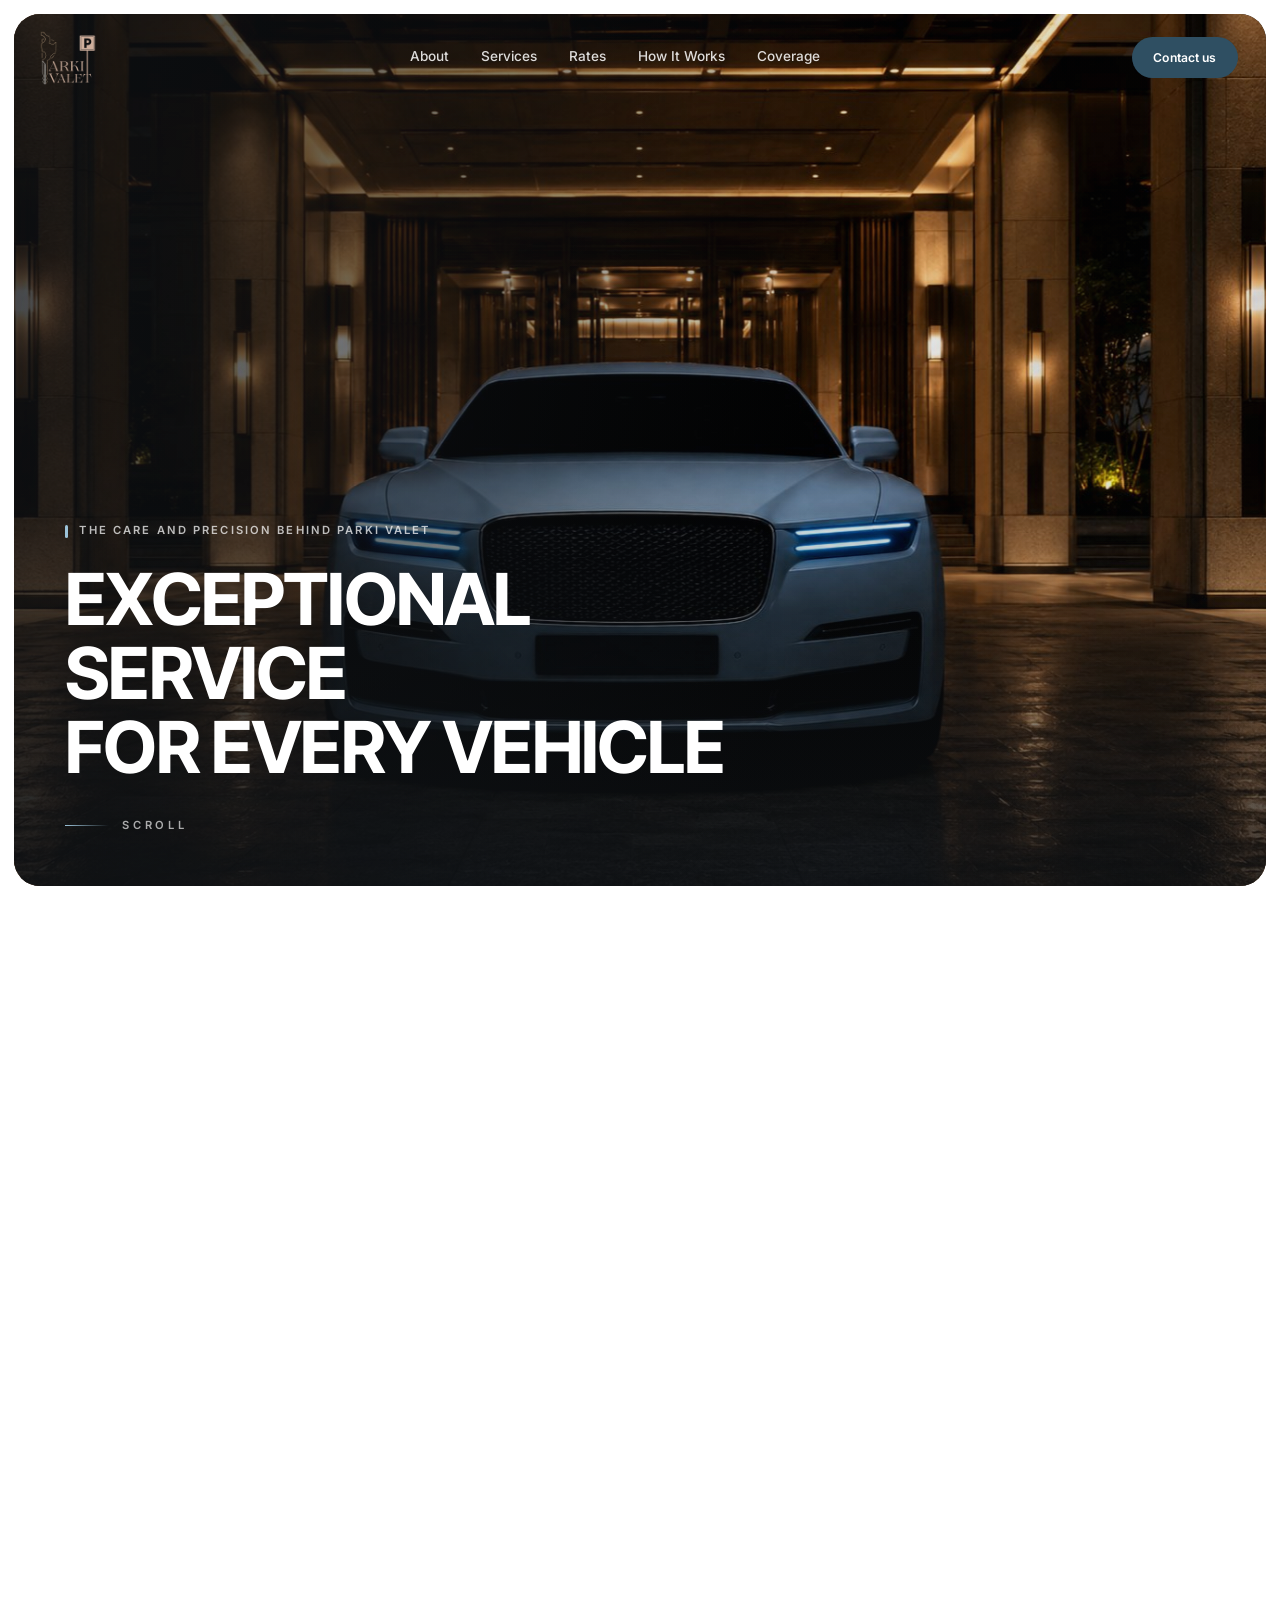
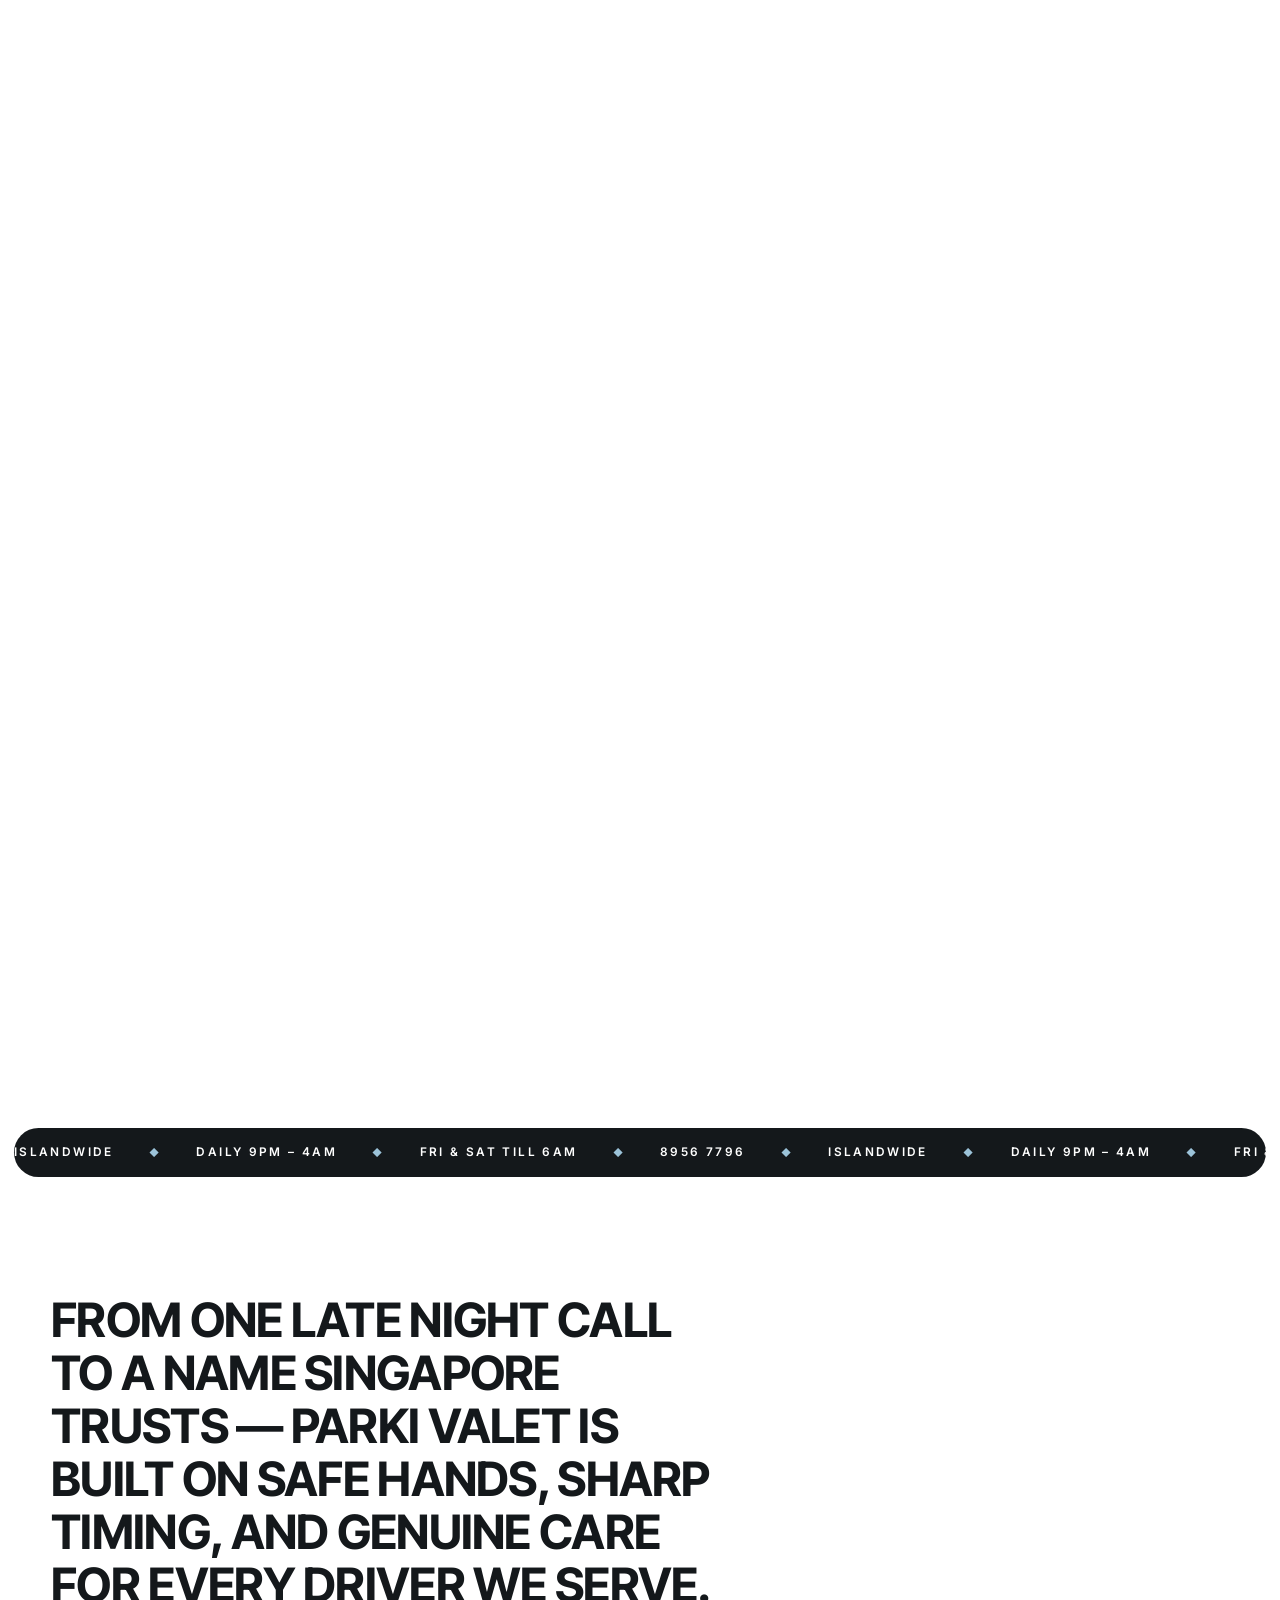
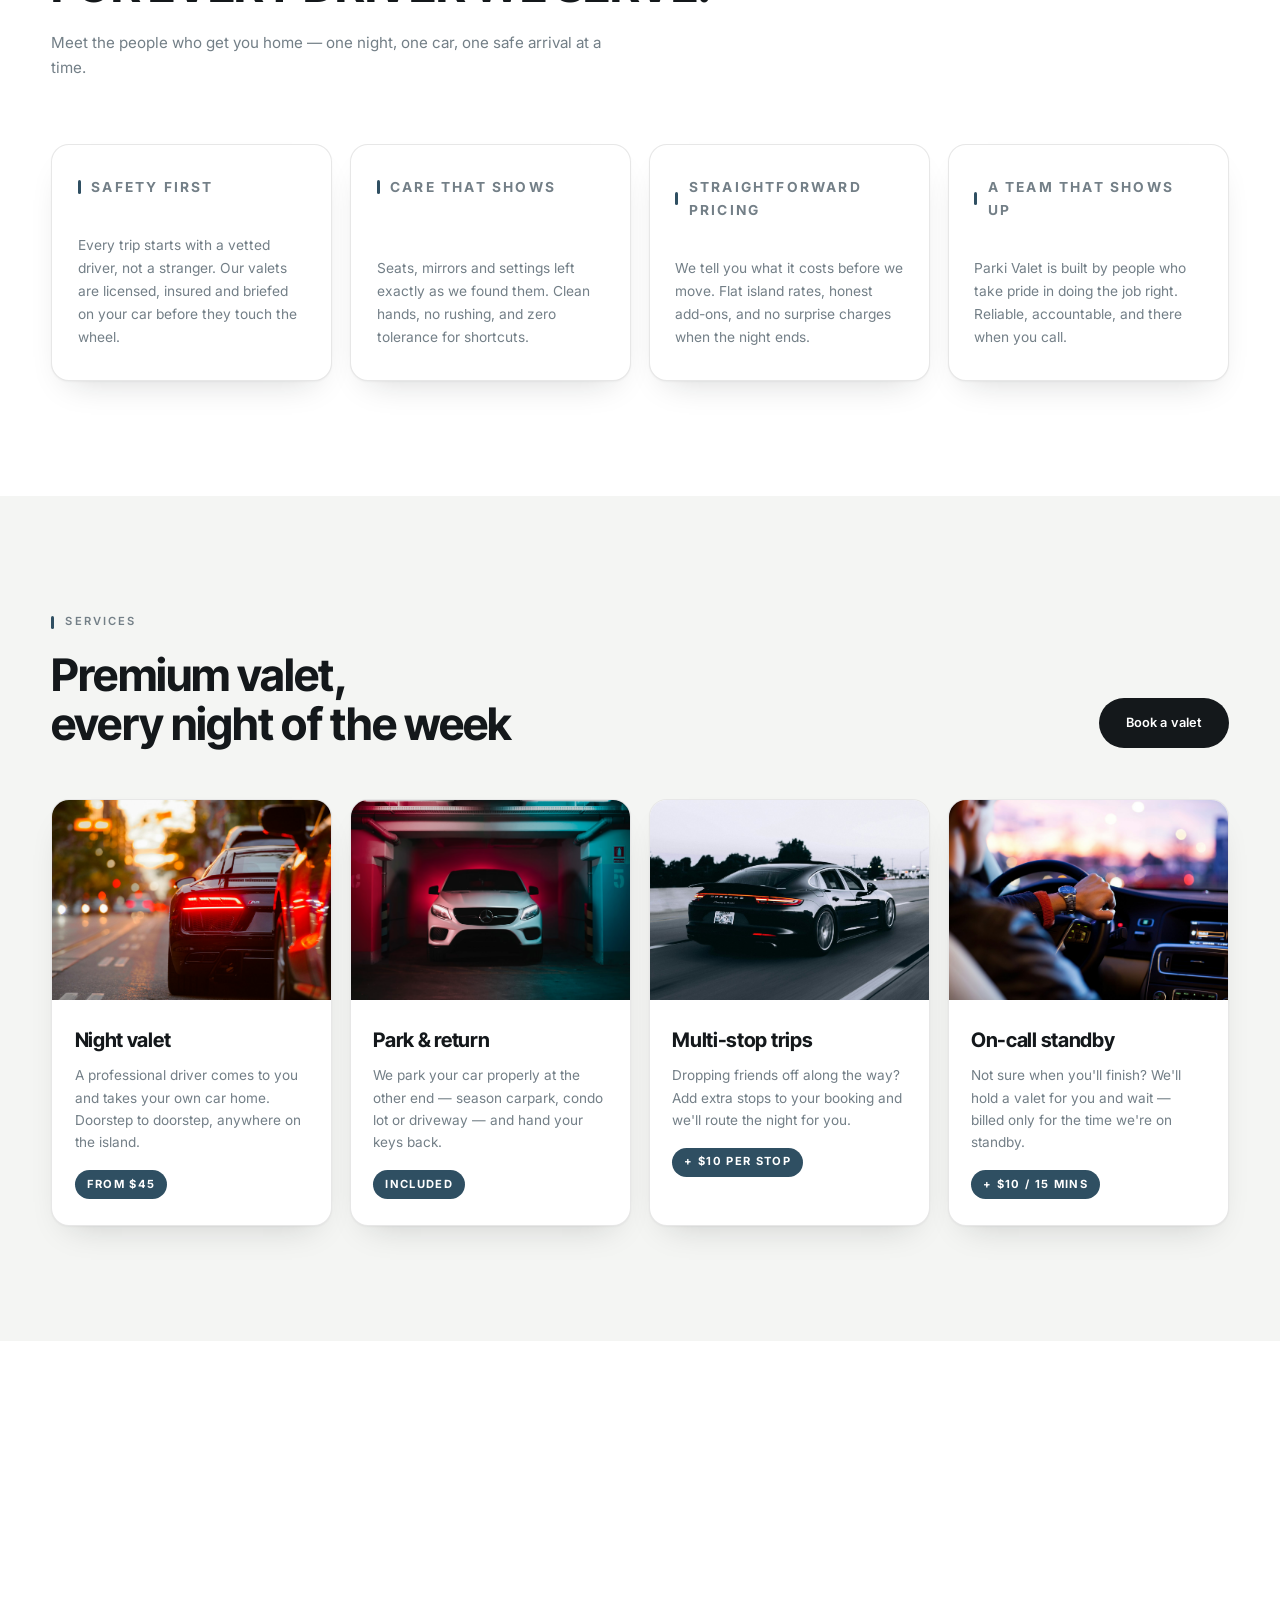
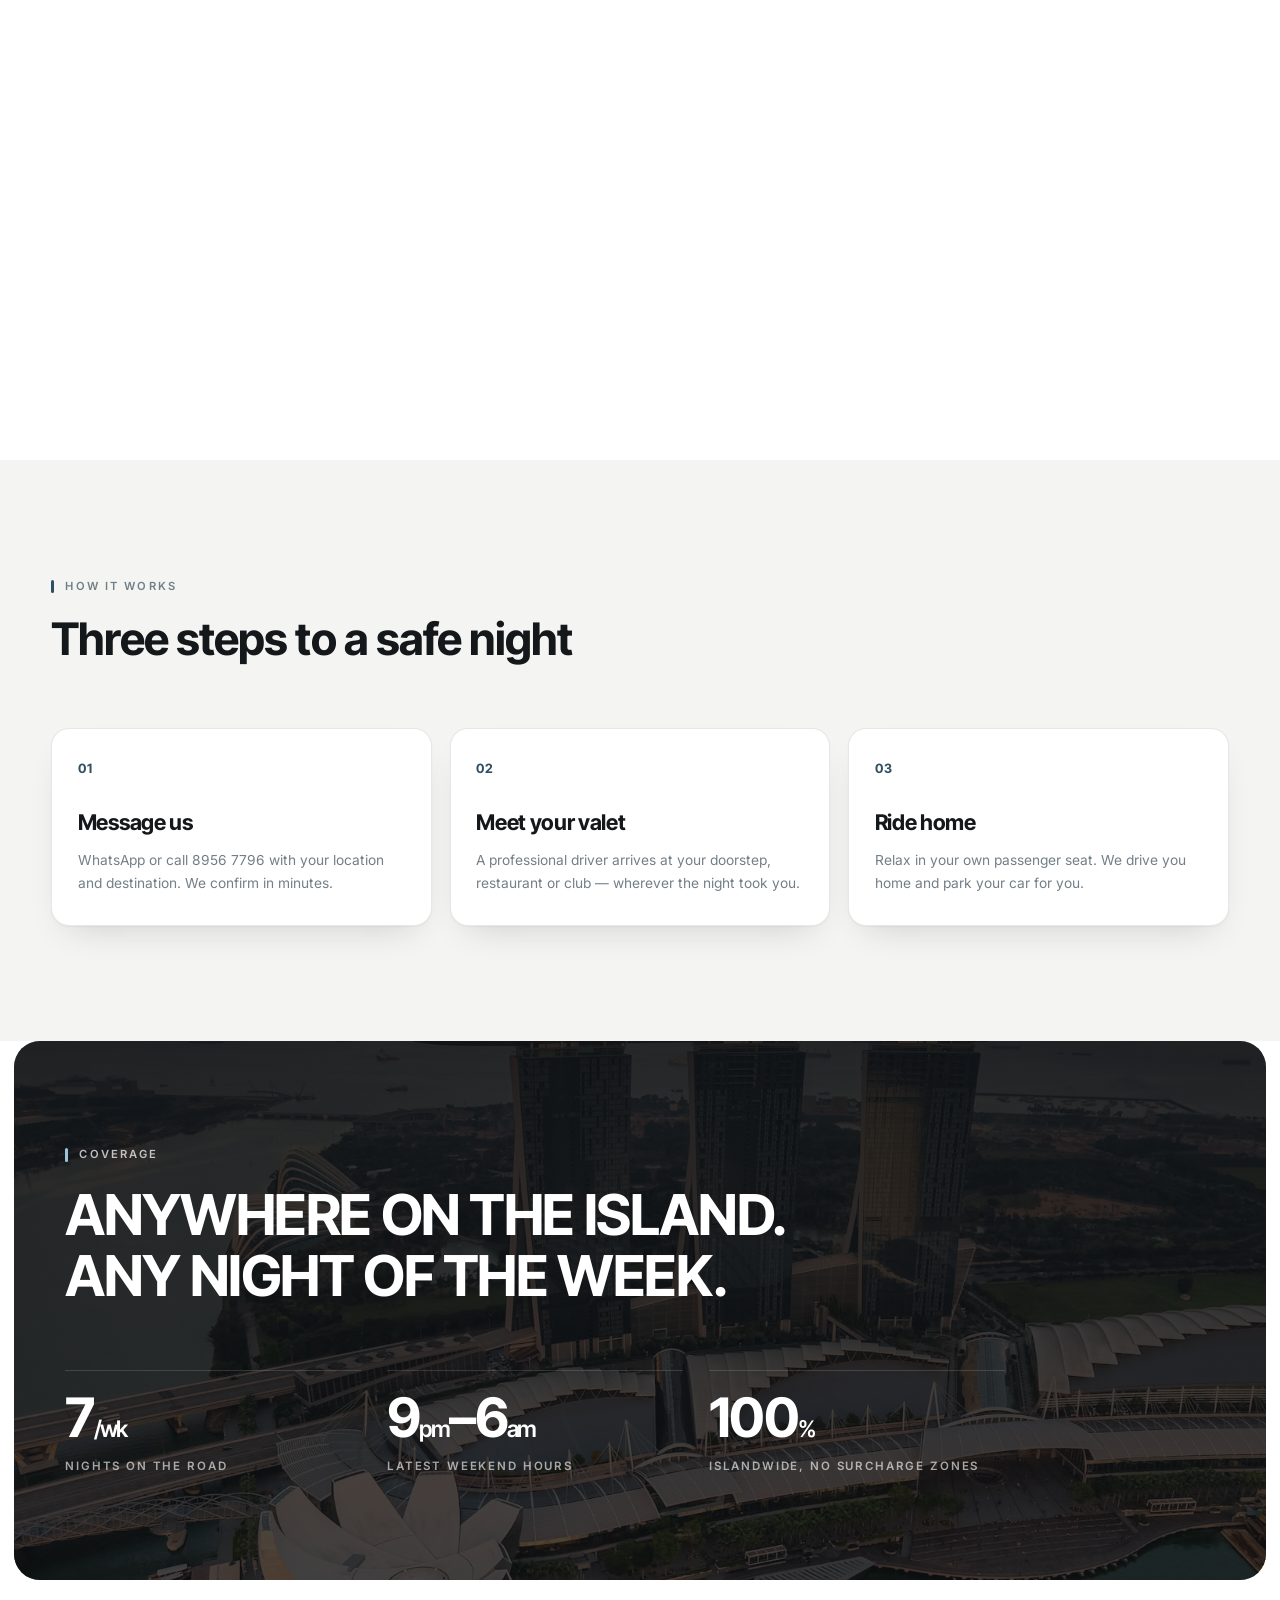
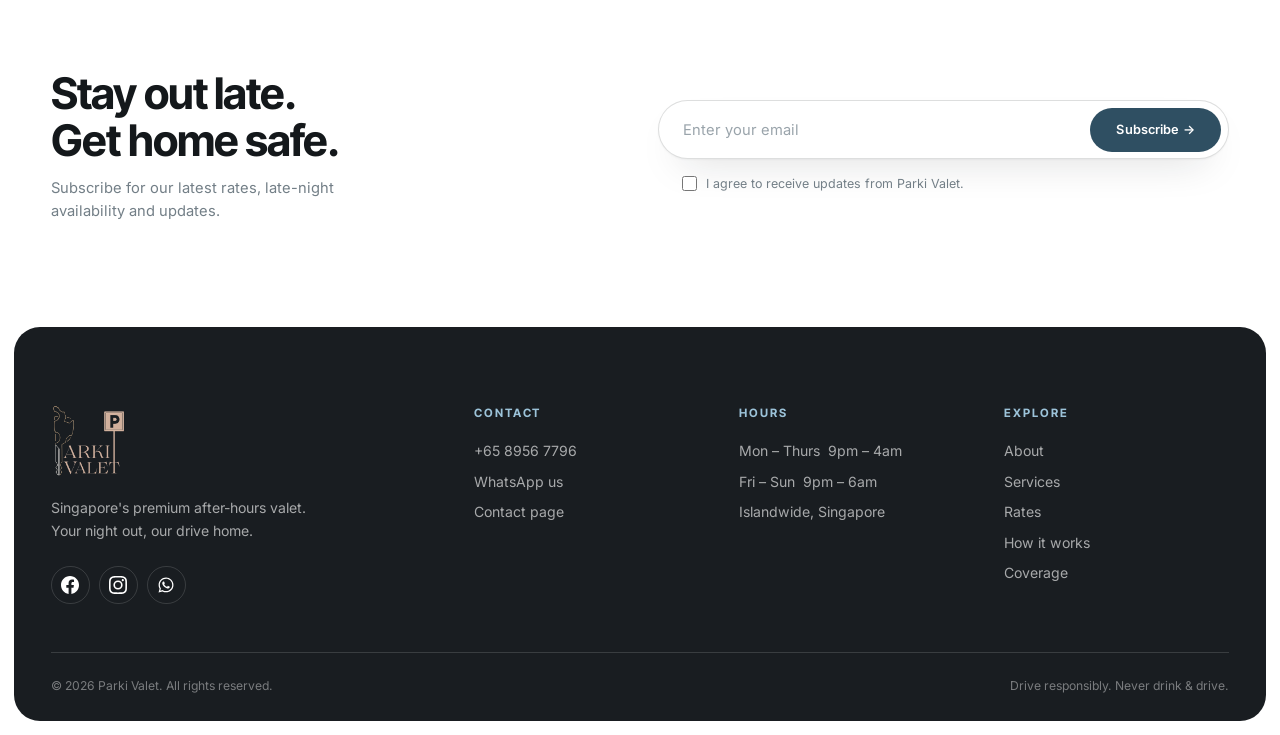
==== index.html @ e7a6782d "Parki Valet website Premium dark valet site for Parki Valet — hero scroll transition, services, rate" ====
<!DOCTYPE html>
<html lang="en">
<head>
  <meta charset="UTF-8" />
  <meta name="viewport" content="width=device-width, initial-scale=1.0" />
  <title>Parki Valet — Premium Valet Service, Islandwide Singapore</title>
  <meta name="description" content="Parki Valet — Singapore's premium after-hours valet service. Islandwide, daily 9pm–4am (Fri & Sat till 6am). Your car home, safely. Call 8956 7796." />
  <link rel="preconnect" href="https://fonts.googleapis.com" />
  <link rel="preconnect" href="https://fonts.gstatic.com" crossorigin />
  <link href="https://fonts.googleapis.com/css2?family=Inter+Tight:wght@400;500;600;700;800&family=Inter:wght@300;400;500;600&display=swap" rel="stylesheet" />
  <link rel="stylesheet" href="style.css?v=9" />
  <link rel="icon" type="image/svg+xml" href='data:image/svg+xml,<svg xmlns="http://www.w3.org/2000/svg" viewBox="0 0 100 100"><rect x="8" y="8" width="84" height="84" rx="18" fill="%232f4f62"/><text x="50" y="72" font-family="Helvetica,Arial,sans-serif" font-weight="bold" font-size="60" fill="%23ffffff" text-anchor="middle">P</text></svg>' />
</head>
<body>

  <!-- ======= PRELOADER ======= -->
  <div class="preloader" id="preloader">
    <div class="preloader__inner">
      <img class="preloader__logo" src="assets/logo-white.png" alt="Parki Valet" />
      <div class="preloader__bar"><span></span></div>
    </div>
  </div>

  <!-- ======= NAV ======= -->
  <nav class="nav" id="nav">
    <div class="nav__inner">
      <a class="nav__logo" href="#top" aria-label="Parki Valet home">
        <img class="nav__logoimg nav__logoimg--light" src="assets/logo-white.png" alt="Parki Valet" />
        <img class="nav__logoimg nav__logoimg--dark" src="assets/logo-nav.png" alt="Parki Valet" />
      </a>
      <div class="nav__links">
        <a href="#about">About</a>
        <a href="#services">Services</a>
        <a href="#rates">Rates</a>
        <a href="#how">How It Works</a>
        <a href="#coverage">Coverage</a>
      </div>
      <a class="btn btn--accent btn--sm nav__cta" href="contact.html">Contact us</a>
      <button class="nav__burger" id="burger" aria-label="Menu">
        <span></span><span></span><span></span>
      </button>
    </div>
  </nav>

  <div class="mobile-menu" id="mobileMenu">
    <a href="#about">About</a>
    <a href="#services">Services</a>
    <a href="#rates">Rates</a>
    <a href="#how">How It Works</a>
    <a href="#coverage">Coverage</a>
    <a class="btn btn--accent" href="contact.html">Contact us</a>
  </div>

  <!-- ======= HERO (scroll transition: hotel -> car park) ======= -->
  <section class="hero" id="top">
    <div class="hero__pin" id="heroPin">
      <div class="hero__card">
        <img class="hero__img hero__img--hotel" id="heroHotel" src="assets/hero1.jpg" alt="Car waiting at a hotel entrance at night" />
        <img class="hero__img hero__img--park" id="heroPark" src="assets/hero2.jpg" alt="The same car parked safely in a car park" />
        <div class="hero__scrim"></div>

        <div class="hero__body" id="heroIntro">
          <p class="tag"><span class="tag__bar"></span>The care and precision behind Parki Valet</p>
          <h1 class="hero__title">
            Exceptional service<br />for every vehicle
          </h1>
          <p class="hero__hint">
            <span class="hero__hint-line"></span>
            Scroll
          </p>
        </div>

        <div class="hero__outro" id="heroOutro">
          <p class="tag"><span class="tag__bar"></span>The Parki promise</p>
          <h2 class="hero__title hero__title--outro">Parked safely.</h2>
          <p class="hero__sub">Professional valets who bring you and your car home safely. Islandwide, every night.</p>
          <div class="hero__cta">
            <a class="btn btn--accent btn--lg" href="https://wa.me/6589567796" target="_blank" rel="noopener">
              <svg viewBox="0 0 24 24" width="18" height="18" fill="currentColor" aria-hidden="true"><path d="M12.04 2c-5.46 0-9.91 4.45-9.91 9.91 0 1.75.46 3.45 1.32 4.95L2.05 22l5.25-1.38a9.87 9.87 0 0 0 4.74 1.21c5.46 0 9.91-4.45 9.91-9.91 0-2.65-1.03-5.14-2.9-7.01A9.82 9.82 0 0 0 12.04 2zm0 18.15c-1.48 0-2.93-.4-4.2-1.15l-.3-.18-3.12.82.83-3.04-.2-.31a8.26 8.26 0 0 1-1.26-4.38c0-4.54 3.7-8.24 8.25-8.24 2.2 0 4.27.86 5.82 2.42a8.18 8.18 0 0 1 2.41 5.83c0 4.54-3.7 8.23-8.23 8.23zm4.52-6.16c-.25-.12-1.47-.72-1.69-.81-.23-.08-.39-.12-.56.13-.17.25-.64.81-.78.97-.14.17-.29.19-.54.06-.25-.12-1.05-.39-1.99-1.23-.74-.66-1.23-1.47-1.38-1.72-.14-.25-.02-.38.11-.51.11-.11.25-.29.37-.43s.17-.25.25-.41c.08-.17.04-.31-.02-.43-.06-.12-.56-1.34-.76-1.84-.2-.48-.41-.42-.56-.43h-.48c-.17 0-.43.06-.66.31-.22.25-.86.85-.86 2.07 0 1.22.89 2.4 1.01 2.56.12.17 1.75 2.67 4.23 3.74.59.26 1.05.41 1.41.52.59.19 1.13.16 1.56.1.48-.07 1.47-.6 1.67-1.18.21-.58.21-1.07.15-1.18-.06-.1-.23-.16-.48-.29z"/></svg>
              Book on WhatsApp
            </a>
            <a class="btn btn--ghost btn--lg" href="tel:+6589567796">Call 8956 7796</a>
          </div>
        </div>
      </div>
    </div>
  </section>

  <!-- ======= MARQUEE ======= -->
  <div class="marquee" aria-hidden="true">
    <div class="marquee__track">
      <span>Islandwide<i>&#9670;</i>Daily 9pm &ndash; 4am<i>&#9670;</i>Fri &amp; Sat till 6am<i>&#9670;</i>8956 7796<i>&#9670;</i></span>
      <span>Islandwide<i>&#9670;</i>Daily 9pm &ndash; 4am<i>&#9670;</i>Fri &amp; Sat till 6am<i>&#9670;</i>8956 7796<i>&#9670;</i></span>
      <span>Islandwide<i>&#9670;</i>Daily 9pm &ndash; 4am<i>&#9670;</i>Fri &amp; Sat till 6am<i>&#9670;</i>8956 7796<i>&#9670;</i></span>
    </div>
  </div>

  <!-- ======= ABOUT / STATEMENT ======= -->
  <section class="section" id="about">
    <div class="container">
      <h2 class="statement reveal">
        From one late night call to a name Singapore trusts &mdash; Parki Valet is
        built on safe hands, sharp timing, and genuine care for every driver we serve.
      </h2>
      <p class="statement__sub reveal">Meet the people who get you home &mdash; one night, one car, one safe arrival at a time.</p>

      <div class="cards">
        <article class="card reveal">
          <p class="card__label"><span class="tag__bar"></span>Safety first</p>
          <p>Every trip starts with a vetted driver, not a stranger. Our valets are licensed, insured and briefed on your car before they touch the wheel.</p>
        </article>
        <article class="card reveal">
          <p class="card__label"><span class="tag__bar"></span>Care that shows</p>
          <p>Seats, mirrors and settings left exactly as we found them. Clean hands, no rushing, and zero tolerance for shortcuts.</p>
        </article>
        <article class="card reveal">
          <p class="card__label"><span class="tag__bar"></span>Straightforward pricing</p>
          <p>We tell you what it costs before we move. Flat island rates, honest add-ons, and no surprise charges when the night ends.</p>
        </article>
        <article class="card reveal">
          <p class="card__label"><span class="tag__bar"></span>A team that shows up</p>
          <p>Parki Valet is built by people who take pride in doing the job right. Reliable, accountable, and there when you call.</p>
        </article>
      </div>
    </div>
  </section>

  <!-- ======= SERVICES ======= -->
  <section class="section services" id="services">
    <div class="container">
      <div class="sec-head reveal">
        <div>
          <p class="tag"><span class="tag__bar"></span>Services</p>
          <h2 class="heading">Premium valet,<br />every night of the week</h2>
        </div>
        <a class="btn btn--dark" href="contact.html">Book a valet</a>
      </div>

      <div class="svc-grid">
        <article class="svc reveal">
          <div class="svc__media"><img src="assets/night-drive.jpg" alt="Car driving through the city at night" loading="lazy" /></div>
          <div class="svc__body">
            <h3>Night valet</h3>
            <p>A professional driver comes to you and takes your own car home. Doorstep to doorstep, anywhere on the island.</p>
            <span class="svc__meta">From $45</span>
          </div>
        </article>
        <article class="svc reveal">
          <div class="svc__media"><img src="assets/garage.jpg" alt="Car parked in a covered car park" loading="lazy" /></div>
          <div class="svc__body">
            <h3>Park &amp; return</h3>
            <p>We park your car properly at the other end &mdash; season carpark, condo lot or driveway &mdash; and hand your keys back.</p>
            <span class="svc__meta">Included</span>
          </div>
        </article>
        <article class="svc reveal">
          <div class="svc__media"><img src="assets/car-highway.jpg" alt="Car on the expressway at dusk" loading="lazy" /></div>
          <div class="svc__body">
            <h3>Multi-stop trips</h3>
            <p>Dropping friends off along the way? Add extra stops to your booking and we'll route the night for you.</p>
            <span class="svc__meta">+ $10 per stop</span>
          </div>
        </article>
        <article class="svc reveal">
          <div class="svc__media"><img src="assets/driver.jpg" alt="Valet driving a customer's car" loading="lazy" /></div>
          <div class="svc__body">
            <h3>On-call standby</h3>
            <p>Not sure when you'll finish? We'll hold a valet for you and wait &mdash; billed only for the time we're on standby.</p>
            <span class="svc__meta">+ $10 / 15 mins</span>
          </div>
        </article>
      </div>
    </div>
  </section>

  <!-- ======= RATES ======= -->
  <section class="section rates" id="rates">
    <div class="container">
      <div class="sec-head reveal">
        <div>
          <p class="tag"><span class="tag__bar"></span>Rates</p>
          <h2 class="heading">Simple, honest pricing</h2>
        </div>
        <a class="btn btn--dark" href="https://wa.me/6589567796" target="_blank" rel="noopener">Get a quote</a>
      </div>

      <div class="rate-grid">
        <div class="rate-main reveal">
          <div class="rate-main__top">
            <div>
              <h3>Valet Service</h3>
              <ul class="rate-list">
                <li>9pm &ndash; 4am &nbsp;(Mon &ndash; Thurs)</li>
                <li>9pm &ndash; 6am &nbsp;(Fri &ndash; Sun)</li>
                <li>Islandwide, no surcharge zones</li>
              </ul>
            </div>
            <div class="rate-price"><span>$</span>45</div>
          </div>
          <a class="btn btn--accent rate-main__btn" href="https://wa.me/6589567796" target="_blank" rel="noopener">Book this rate</a>
        </div>

        <div class="rate-side">
          <div class="rate-row reveal">
            <span class="rate-row__name">Additional location</span>
            <span class="rate-row__val">+ $10</span>
          </div>
          <div class="rate-row reveal">
            <span class="rate-row__name">Waiting charges / 15 mins</span>
            <span class="rate-row__val">+ $10</span>
          </div>
          <div class="rate-row reveal">
            <span class="rate-row__name">Cancellation fee</span>
            <span class="rate-row__val">$32</span>
          </div>
          <a class="rate-phone reveal" href="tel:+6589567796">
            <span>Call us now</span>
            8956 7796
          </a>
        </div>
      </div>
    </div>
  </section>

  <!-- ======= HOW IT WORKS ======= -->
  <section class="section how" id="how">
    <div class="container">
      <div class="sec-head reveal">
        <div>
          <p class="tag"><span class="tag__bar"></span>How it works</p>
          <h2 class="heading">Three steps to a safe night</h2>
        </div>
      </div>

      <div class="cards cards--3">
        <article class="card card--step reveal">
          <span class="card__num">01</span>
          <h3>Message us</h3>
          <p>WhatsApp or call 8956 7796 with your location and destination. We confirm in minutes.</p>
        </article>
        <article class="card card--step reveal">
          <span class="card__num">02</span>
          <h3>Meet your valet</h3>
          <p>A professional driver arrives at your doorstep, restaurant or club &mdash; wherever the night took you.</p>
        </article>
        <article class="card card--step reveal">
          <span class="card__num">03</span>
          <h3>Ride home</h3>
          <p>Relax in your own passenger seat. We drive you home and park your car for you.</p>
        </article>
      </div>
    </div>
  </section>

  <!-- ======= COVERAGE ======= -->
  <section class="coverage" id="coverage">
    <div class="coverage__card">
      <div class="coverage__bg" data-parallax>
        <img src="assets/singapore.jpg" alt="Aerial view of Singapore, Marina Bay" loading="lazy" />
      </div>
      <div class="coverage__scrim"></div>
      <div class="coverage__body">
        <p class="tag"><span class="tag__bar"></span>Coverage</p>
        <h2 class="coverage__title">Anywhere on the island.<br />Any night of the week.</h2>
        <div class="coverage__stats">
          <div class="cstat reveal">
            <span class="cstat__value">7<small>/wk</small></span>
            <span class="cstat__label">Nights on the road</span>
          </div>
          <div class="cstat reveal">
            <span class="cstat__value">9<small>pm</small>&ndash;6<small>am</small></span>
            <span class="cstat__label">Latest weekend hours</span>
          </div>
          <div class="cstat reveal">
            <span class="cstat__value">100<small>%</small></span>
            <span class="cstat__label">Islandwide, no surcharge zones</span>
          </div>
        </div>
      </div>
    </div>
  </section>

  <!-- ======= NEWSLETTER ======= -->
  <section class="newsletter">
    <div class="container newsletter__inner">
      <div class="newsletter__text reveal">
        <h2>Stay out late.<br />Get home safe.</h2>
        <p>Subscribe for our latest rates, late-night availability and updates.</p>
      </div>
      <form class="newsletter__form reveal" id="newsletterForm" novalidate>
        <div class="newsletter__row">
          <input type="email" id="newsletterEmail" placeholder="Enter your email" aria-label="Email address" required />
          <button class="btn btn--accent" type="submit">Subscribe&nbsp;&rarr;</button>
        </div>
        <label class="newsletter__consent">
          <input type="checkbox" required />
          <span>I agree to receive updates from Parki Valet.</span>
        </label>
        <p class="newsletter__done" hidden>Thank you &mdash; you're on the list. See you tonight.</p>
      </form>
    </div>
  </section>

  <!-- ======= FOOTER ======= -->
  <footer class="footer">
    <div class="container">
      <div class="footer__grid">
        <div class="footer__brand">
          <a href="#top"><img class="footer__logoimg" src="assets/logo-white.png" alt="Parki Valet" /></a>
          <p>Singapore's premium after-hours valet.<br />Your night out, our drive home.</p>
          <div class="footer__socials">
            <a href="https://www.facebook.com/profile.php?id=61580535384326" target="_blank" rel="noopener" aria-label="Parki Valet on Facebook">
              <svg viewBox="0 0 24 24" width="18" height="18" fill="currentColor"><path d="M24 12.07C24 5.4 18.63 0 12 0S0 5.4 0 12.07C0 18.1 4.39 23.09 10.13 24v-8.44H7.08v-3.49h3.04V9.41c0-3.02 1.8-4.7 4.54-4.7 1.31 0 2.68.24 2.68.24v2.97h-1.5c-1.5 0-1.96.93-1.96 1.89v2.26h3.32l-.53 3.49h-2.8V24C19.62 23.09 24 18.1 24 12.07z"/></svg>
            </a>
            <a href="https://www.instagram.com/parkivalet/" target="_blank" rel="noopener" aria-label="Parki Valet on Instagram">
              <svg viewBox="0 0 24 24" width="18" height="18" fill="currentColor"><path d="M12 2.16c3.2 0 3.58.01 4.85.07 1.17.05 1.8.25 2.23.41.56.22.96.48 1.38.9.42.42.68.82.9 1.38.16.42.36 1.06.41 2.23.06 1.27.07 1.65.07 4.85s-.01 3.58-.07 4.85c-.05 1.17-.25 1.8-.41 2.23-.22.56-.48.96-.9 1.38-.42.42-.82.68-1.38.9-.42.16-1.06.36-2.23.41-1.27.06-1.65.07-4.85.07s-3.58-.01-4.85-.07c-1.17-.05-1.8-.25-2.23-.41a3.72 3.72 0 0 1-1.38-.9 3.72 3.72 0 0 1-.9-1.38c-.16-.42-.36-1.06-.41-2.23-.06-1.27-.07-1.65-.07-4.85s.01-3.58.07-4.85c.05-1.17.25-1.8.41-2.23.22-.56.48-.96.9-1.38.42-.42.82-.68 1.38-.9.42-.16 1.06-.36 2.23-.41 1.27-.06 1.65-.07 4.85-.07zM12 0C8.74 0 8.33.01 7.05.07 5.78.13 4.9.33 4.14.63a5.88 5.88 0 0 0-2.13 1.38A5.88 5.88 0 0 0 .63 4.14C.33 4.9.13 5.78.07 7.05.01 8.33 0 8.74 0 12s.01 3.67.07 4.95c.06 1.27.26 2.15.56 2.91.31.8.72 1.48 1.38 2.13a5.88 5.88 0 0 0 2.13 1.38c.76.3 1.64.5 2.91.56C8.33 23.99 8.74 24 12 24s3.67-.01 4.95-.07c1.27-.06 2.15-.26 2.91-.56a5.88 5.88 0 0 0 2.13-1.38 5.88 5.88 0 0 0 1.38-2.13c.3-.76.5-1.64.56-2.91.06-1.28.07-1.69.07-4.95s-.01-3.67-.07-4.95c-.06-1.27-.26-2.15-.56-2.91a5.88 5.88 0 0 0-1.38-2.13A5.88 5.88 0 0 0 19.86.63c-.76-.3-1.64-.5-2.91-.56C15.67.01 15.26 0 12 0zm0 5.84a6.16 6.16 0 1 0 0 12.32 6.16 6.16 0 0 0 0-12.32zM12 16a4 4 0 1 1 0-8 4 4 0 0 1 0 8zm7.85-10.4a1.44 1.44 0 1 1-2.88 0 1.44 1.44 0 0 1 2.88 0z"/></svg>
            </a>
            <a href="https://wa.me/6589567796" target="_blank" rel="noopener" aria-label="Parki Valet on WhatsApp">
              <svg viewBox="0 0 24 24" width="18" height="18" fill="currentColor"><path d="M12.04 2c-5.46 0-9.91 4.45-9.91 9.91 0 1.75.46 3.45 1.32 4.95L2.05 22l5.25-1.38a9.87 9.87 0 0 0 4.74 1.21c5.46 0 9.91-4.45 9.91-9.91 0-2.65-1.03-5.14-2.9-7.01A9.82 9.82 0 0 0 12.04 2zm0 18.15c-1.48 0-2.93-.4-4.2-1.15l-.3-.18-3.12.82.83-3.04-.2-.31a8.26 8.26 0 0 1-1.26-4.38c0-4.54 3.7-8.24 8.25-8.24 2.2 0 4.27.86 5.82 2.42a8.18 8.18 0 0 1 2.41 5.83c0 4.54-3.7 8.23-8.23 8.23zm4.52-6.16c-.25-.12-1.47-.72-1.69-.81-.23-.08-.39-.12-.56.13-.17.25-.64.81-.78.97-.14.17-.29.19-.54.06-.25-.12-1.05-.39-1.99-1.23-.74-.66-1.23-1.47-1.38-1.72-.14-.25-.02-.38.11-.51.11-.11.25-.29.37-.43s.17-.25.25-.41c.08-.17.04-.31-.02-.43-.06-.12-.56-1.34-.76-1.84-.2-.48-.41-.42-.56-.43h-.48c-.17 0-.43.06-.66.31-.22.25-.86.85-.86 2.07 0 1.22.89 2.4 1.01 2.56.12.17 1.75 2.67 4.23 3.74.59.26 1.05.41 1.41.52.59.19 1.13.16 1.56.1.48-.07 1.47-.6 1.67-1.18.21-.58.21-1.07.15-1.18-.06-.1-.23-.16-.48-.29z"/></svg>
            </a>
          </div>
        </div>

        <div class="footer__col">
          <h4>Contact</h4>
          <a href="tel:+6589567796">+65 8956 7796</a>
          <a href="https://wa.me/6589567796" target="_blank" rel="noopener">WhatsApp us</a>
          <a href="contact.html">Contact page</a>
        </div>

        <div class="footer__col">
          <h4>Hours</h4>
          <p>Mon &ndash; Thurs &nbsp;9pm &ndash; 4am</p>
          <p>Fri &ndash; Sun &nbsp;9pm &ndash; 6am</p>
          <p>Islandwide, Singapore</p>
        </div>

        <div class="footer__col">
          <h4>Explore</h4>
          <a href="#about">About</a>
          <a href="#services">Services</a>
          <a href="#rates">Rates</a>
          <a href="#how">How it works</a>
          <a href="#coverage">Coverage</a>
        </div>
      </div>

      <div class="footer__bar">
        <span>&copy; 2026 Parki Valet. All rights reserved.</span>
        <span>Drive responsibly. Never drink &amp; drive.</span>
      </div>
    </div>
  </footer>

  <!-- Floating WhatsApp -->
  <a class="fab" href="https://wa.me/6589567796" target="_blank" rel="noopener" aria-label="Chat on WhatsApp">
    <svg viewBox="0 0 24 24" width="24" height="24" fill="currentColor"><path d="M12.04 2c-5.46 0-9.91 4.45-9.91 9.91 0 1.75.46 3.45 1.32 4.95L2.05 22l5.25-1.38a9.87 9.87 0 0 0 4.74 1.21c5.46 0 9.91-4.45 9.91-9.91 0-2.65-1.03-5.14-2.9-7.01A9.82 9.82 0 0 0 12.04 2zm0 18.15c-1.48 0-2.93-.4-4.2-1.15l-.3-.18-3.12.82.83-3.04-.2-.31a8.26 8.26 0 0 1-1.26-4.38c0-4.54 3.7-8.24 8.25-8.24 2.2 0 4.27.86 5.82 2.42a8.18 8.18 0 0 1 2.41 5.83c0 4.54-3.7 8.23-8.23 8.23zm4.52-6.16c-.25-.12-1.47-.72-1.69-.81-.23-.08-.39-.12-.56.13-.17.25-.64.81-.78.97-.14.17-.29.19-.54.06-.25-.12-1.05-.39-1.99-1.23-.74-.66-1.23-1.47-1.38-1.72-.14-.25-.02-.38.11-.51.11-.11.25-.29.37-.43s.17-.25.25-.41c.08-.17.04-.31-.02-.43-.06-.12-.56-1.34-.76-1.84-.2-.48-.41-.42-.56-.43h-.48c-.17 0-.43.06-.66.31-.22.25-.86.85-.86 2.07 0 1.22.89 2.4 1.01 2.56.12.17 1.75 2.67 4.23 3.74.59.26 1.05.41 1.41.52.59.19 1.13.16 1.56.1.48-.07 1.47-.6 1.67-1.18.21-.58.21-1.07.15-1.18-.06-.1-.23-.16-.48-.29z"/></svg>
  </a>

  <script src="script.js?v=9"></script>
</body>
</html>
---- style.css ----
/* ============ Parki Valet — Dark Premium ============ */
:root {
  --bg: #ffffff;
  --off: #f4f5f3;
  --ink: #14181b;          /* near-black text */
  --dark: #191d21;         /* hero / footer card */
  --dark-2: #22272c;
  --dark-3: #2c3238;
  --accent: #2f4f62;       /* Parki logo blue — accents on light surfaces */
  --accent-dim: #24404f;   /* darker, for hover */
  --accent-light: #9cc3d9; /* light tint — accents on dark surfaces */
  --brand: #2f4f62;
  --muted: #737f87;
  --muted-dark: rgba(255, 255, 255, 0.62);
  --line: rgba(20, 24, 27, 0.1);
  --line-dark: rgba(255, 255, 255, 0.14);
  --sans: "Inter", "Helvetica Neue", sans-serif;
  --display: "Inter Tight", "Inter", sans-serif;
  --ease: cubic-bezier(0.22, 1, 0.36, 1);
  --gut: 14px;             /* page inset for the big cards */
  --r: 26px;               /* card radius */
}

* { margin: 0; padding: 0; box-sizing: border-box; }
html { scroll-behavior: smooth; }

body {
  font-family: var(--sans);
  font-weight: 400;
  font-size: 16px;
  color: var(--ink);
  background: var(--bg);
  line-height: 1.6;
  -webkit-font-smoothing: antialiased;
  overflow-x: hidden;
}

img, video { display: block; max-width: 100%; }
a { color: inherit; text-decoration: none; }

.container { width: min(1240px, 92vw); margin-inline: auto; }
.section { padding: clamp(4.5rem, 9vw, 8rem) 0; }

/* ---------- Preloader ---------- */
.preloader {
  position: fixed;
  inset: 0;
  z-index: 1000;
  display: grid;
  place-items: center;
  background: var(--brand);
  transition: opacity 0.7s var(--ease), visibility 0.7s var(--ease);
}
.preloader.done {
  opacity: 0;
  visibility: hidden;
}
.preloader__inner {
  display: flex;
  flex-direction: column;
  align-items: center;
  gap: 2rem;
}
.preloader__logo {
  width: clamp(150px, 24vw, 230px);
  height: auto;
  opacity: 0;
  transform: translateY(14px) scale(0.96);
  animation: preLogoIn 1s var(--ease) forwards;
}
@keyframes preLogoIn {
  to { opacity: 1; transform: none; }
}
.preloader__bar {
  width: 160px;
  height: 3px;
  border-radius: 3px;
  background: rgba(255, 255, 255, 0.22);
  overflow: hidden;
}
.preloader__bar span {
  display: block;
  height: 100%;
  width: 40%;
  border-radius: 3px;
  background: #fff;
  animation: preBar 1.15s var(--ease) infinite;
}
@keyframes preBar {
  0%   { transform: translateX(-120%); }
  100% { transform: translateX(320%); }
}
/* Prevent scroll while the loader is up */
body.preloading { overflow: hidden; }

/* ---------- Type ---------- */
.tag {
  display: inline-flex;
  align-items: center;
  gap: 0.7rem;
  font-size: 0.7rem;
  font-weight: 600;
  letter-spacing: 0.19em;
  text-transform: uppercase;
  color: var(--muted);
}
.tag__bar {
  display: inline-block;
  width: 3px;
  height: 0.85rem;
  background: var(--accent);
  border-radius: 2px;
  flex: none;
}
/* On dark surfaces the accent bar needs the light tint to stay visible. */
.hero .tag__bar,
.coverage .tag__bar,
.contact-form .tag__bar { background: var(--accent-light); }

.heading {
  font-family: var(--display);
  font-weight: 700;
  font-size: clamp(1.9rem, 3.5vw, 3rem);
  line-height: 1.08;
  letter-spacing: -0.02em;
  margin-top: 0.9rem;
}

.statement {
  font-family: var(--display);
  font-weight: 700;
  text-transform: uppercase;
  font-size: clamp(1.7rem, 3.7vw, 3.35rem);
  line-height: 1.12;
  letter-spacing: -0.015em;
  color: var(--ink);
  max-width: 22ch;
}
.statement__sub {
  margin-top: 1.3rem;
  font-size: 0.95rem;
  color: var(--muted);
  max-width: 58ch;
}

.sec-head {
  display: flex;
  align-items: flex-end;
  justify-content: space-between;
  gap: 2rem;
  flex-wrap: wrap;
  margin-bottom: clamp(2.2rem, 4vw, 3.4rem);
}

/* ---------- Buttons ---------- */
.btn {
  display: inline-flex;
  align-items: center;
  justify-content: center;
  gap: 0.55rem;
  font-family: var(--sans);
  font-weight: 600;
  font-size: 0.8rem;
  letter-spacing: 0.01em;
  padding: 0.85rem 1.6rem;
  border-radius: 999px;
  border: 1px solid transparent;
  cursor: pointer;
  white-space: nowrap;
  transition: transform 0.35s var(--ease), background 0.3s, color 0.3s, box-shadow 0.35s var(--ease), border-color 0.3s;
}
.btn--accent { background: var(--accent); color: #fff; }
.btn--accent:hover { background: var(--accent-dim); transform: translateY(-2px); box-shadow: 0 12px 28px -8px rgba(47, 79, 98, 0.55); }
/* Inside dark panels, flip to the light tint so the button still reads. */
.rate-main .btn--accent,
.contact-form .btn--accent,
.mobile-menu .btn--accent { background: var(--accent-light); color: var(--ink); }
.rate-main .btn--accent:hover,
.contact-form .btn--accent:hover,
.mobile-menu .btn--accent:hover { background: #b3d3e4; box-shadow: 0 12px 28px -8px rgba(156, 195, 217, 0.45); }
.btn--dark { background: var(--ink); color: #fff; }
.btn--dark:hover { background: var(--dark-2); transform: translateY(-2px); box-shadow: 0 14px 30px -10px rgba(20, 24, 27, 0.55); }
.btn--ghost { background: rgba(255, 255, 255, 0.1); color: #fff; border-color: rgba(255, 255, 255, 0.32); }
.btn--ghost:hover { background: rgba(255, 255, 255, 0.16); transform: translateY(-2px); }
.btn--sm { padding: 0.62rem 1.25rem; font-size: 0.76rem; }
.btn--lg { padding: 1rem 1.9rem; font-size: 0.85rem; }

/* ---------- Nav ---------- */
.nav {
  position: fixed;
  inset: 0 0 auto 0;
  z-index: 100;
  padding: calc(var(--gut) + 10px) calc(var(--gut) + 22px) 0;
  transition: padding 0.4s var(--ease);
}
.nav__inner {
  display: flex;
  align-items: center;
  justify-content: space-between;
  gap: 2rem;
  max-width: 1400px;
  margin-inline: auto;
  padding: 0.35rem 0.4rem 0.35rem 0.2rem;
  border-radius: 999px;
  transition: background 0.4s, box-shadow 0.4s, padding 0.4s, backdrop-filter 0.4s;
}
.nav.scrolled { padding-top: 10px; }
/* Solid rather than blurred: backdrop-filter on a fixed bar over a long
   scrolling page triggers full-page repaint bugs and is costly on mobile. */
.nav.scrolled .nav__inner {
  background: #fff;
  box-shadow: 0 10px 34px -12px rgba(20, 24, 27, 0.28);
  padding: 0.4rem 0.5rem 0.4rem 1rem;
}

.nav__logoimg { height: 3.5rem; width: auto; transition: height 0.4s var(--ease); }
.nav.scrolled .nav__logoimg { height: 2.7rem; }
.nav__logoimg--dark { display: none; }
.nav.scrolled .nav__logoimg--light { display: none; }
.nav.scrolled .nav__logoimg--dark { display: block; }

.nav__links {
  display: flex;
  gap: 2rem;
  font-size: 0.85rem;
  font-weight: 500;
  color: rgba(255, 255, 255, 0.85);
  transition: color 0.4s;
}
.nav.scrolled .nav__links { color: var(--ink); }
.nav__links a { position: relative; padding-bottom: 2px; }
.nav__links a::after {
  content: "";
  position: absolute;
  left: 0; bottom: 0;
  width: 100%; height: 1.5px;
  background: var(--accent-light);
  transform: scaleX(0);
  transform-origin: right;
  transition: transform 0.4s var(--ease);
}
.nav.scrolled .nav__links a::after { background: var(--accent); }
.nav__links a:hover::after { transform: scaleX(1); transform-origin: left; }

.nav__burger {
  display: none;
  flex-direction: column;
  gap: 5px;
  background: none;
  border: none;
  cursor: pointer;
  padding: 0.5rem;
}
.nav__burger span {
  width: 22px; height: 2px;
  background: #fff;
  border-radius: 2px;
  transition: background 0.4s;
}
.nav.scrolled .nav__burger span { background: var(--ink); }

.mobile-menu {
  position: fixed;
  inset: 0;
  z-index: 99;
  background: var(--dark);
  display: flex;
  flex-direction: column;
  align-items: center;
  justify-content: center;
  gap: 1.6rem;
  font-family: var(--display);
  font-size: 1.75rem;
  font-weight: 600;
  color: #fff;
  opacity: 0;
  pointer-events: none;
  transition: opacity 0.4s;
}
.mobile-menu.open { opacity: 1; pointer-events: auto; }

/* ---------- Hero (scroll transition: hotel -> car park) ---------- */
.hero { padding: var(--gut) var(--gut) 0; }
.hero__pin { height: 300vh; }
.hero__card {
  position: sticky;
  top: var(--gut);
  height: calc(100vh - var(--gut) * 2);
  border-radius: var(--r);
  overflow: hidden;
  background: #0f1113;
  display: flex;
  flex-direction: column;
  justify-content: flex-end;
  padding: clamp(2rem, 4vw, 3.2rem);
  isolation: isolate;
}
@supports (height: 100svh) {
  .hero__card { height: calc(100svh - var(--gut) * 2); }
}
.hero__img {
  position: absolute;
  inset: 0;
  z-index: -2;
  width: 100%;
  height: 100%;
  object-fit: cover;
  object-position: center 62%;
}
.hero__img--hotel { will-change: filter; }
.hero__img--park { opacity: 0; will-change: opacity; }

.hero__scrim {
  position: absolute; inset: 0; z-index: -1;
  background:
    linear-gradient(100deg, rgba(15, 18, 21, 0.78) 0%, rgba(15, 18, 21, 0.5) 36%, rgba(15, 18, 21, 0.06) 62%),
    linear-gradient(0deg, rgba(15, 18, 21, 0.8) 0%, rgba(15, 18, 21, 0.06) 44%);
}

.hero__body { position: relative; }
.hero__body .tag { color: rgba(255, 255, 255, 0.72); }
.hero__title {
  font-family: var(--display);
  font-weight: 700;
  text-transform: uppercase;
  color: #fff;
  font-size: clamp(2.3rem, 5.6vw, 4.9rem);
  line-height: 1.03;
  letter-spacing: -0.025em;
  margin-top: 1.1rem;
  max-width: 15ch;
}
.hero__body .tag,
.hero__title,
.hero__hint { opacity: 0; animation: fadeUp 1.1s var(--ease) forwards; }
.hero__body .tag { animation-delay: 0.25s; }
.hero__title { animation-delay: 0.42s; }
.hero__hint { animation-delay: 1s; }

.hero__hint {
  display: flex;
  align-items: center;
  gap: 0.8rem;
  margin-top: 2rem;
  font-size: 0.7rem;
  font-weight: 600;
  letter-spacing: 0.34em;
  text-transform: uppercase;
  color: rgba(255, 255, 255, 0.65);
}
.hero__hint-line {
  width: 44px;
  height: 1px;
  background: linear-gradient(90deg, var(--accent-light), transparent);
  animation: hintPulse 2s ease-in-out infinite;
}
@keyframes hintPulse { 0%, 100% { transform: scaleX(1); opacity: 1; } 50% { transform: scaleX(0.5); opacity: 0.5; } }

.hero__outro {
  position: absolute;
  left: clamp(2rem, 4vw, 3.2rem);
  right: clamp(2rem, 4vw, 3.2rem);
  bottom: clamp(2rem, 4vw, 3.2rem);
  z-index: 1;
  opacity: 0;
  transform: translateY(28px);
  transition: opacity 0.9s var(--ease), transform 0.9s var(--ease);
  pointer-events: none;
}
.hero__outro.visible { opacity: 1; transform: none; pointer-events: auto; }
.hero__title--outro { margin-top: 0.9rem; }
.hero__sub {
  margin-top: 1rem;
  font-size: 0.98rem;
  color: rgba(255, 255, 255, 0.78);
  max-width: 44ch;
}
.hero__cta { display: flex; gap: 0.7rem; flex-wrap: wrap; margin-top: 1.8rem; }
.hero .btn--accent { background: var(--accent-light); color: var(--ink); }
.hero .btn--accent:hover { background: #b3d3e4; box-shadow: 0 12px 28px -8px rgba(156, 195, 217, 0.45); }

@keyframes fadeUp { from { opacity: 0; transform: translateY(26px); } to { opacity: 1; transform: none; } }

/* ---------- Marquee ---------- */
.marquee {
  background: var(--ink);
  color: #fff;
  overflow: hidden;
  padding: 0.95rem 0;
  margin: var(--gut) var(--gut) 0;
  border-radius: 999px;
}
.marquee__track {
  display: flex;
  white-space: nowrap;
  width: max-content;
  animation: marquee 30s linear infinite;
  font-size: 0.74rem;
  font-weight: 600;
  letter-spacing: 0.2em;
  text-transform: uppercase;
}
.marquee__track i { color: var(--accent-light); font-style: normal; margin: 0 2.2rem; font-size: 0.6rem; vertical-align: middle; }
@keyframes marquee { to { transform: translateX(-33.333%); } }

/* ---------- Cards ---------- */
.cards {
  display: grid;
  grid-template-columns: repeat(4, 1fr);
  gap: 1.1rem;
  margin-top: clamp(2.6rem, 5vw, 4rem);
}
.cards--3 { grid-template-columns: repeat(3, 1fr); }

.card {
  background: #fff;
  border: 1px solid var(--line);
  border-radius: 18px;
  padding: 1.9rem 1.6rem;
  min-height: 210px;
  display: flex;
  flex-direction: column;
  box-shadow: 0 1px 2px rgba(20, 24, 27, 0.04), 0 16px 34px -18px rgba(20, 24, 27, 0.2);
  transition: transform 0.5s var(--ease), box-shadow 0.5s var(--ease), border-color 0.4s;
}
.card:hover {
  transform: translateY(-9px);
  border-color: rgba(20, 24, 27, 0.16);
  box-shadow: 0 2px 5px rgba(20, 24, 27, 0.05), 0 32px 60px -22px rgba(20, 24, 27, 0.34);
}
.card__label {
  display: inline-flex;
  align-items: center;
  gap: 0.65rem;
  font-size: 0.68rem;
  font-weight: 700;
  letter-spacing: 0.16em;
  text-transform: uppercase;
  margin-bottom: auto;
  padding-bottom: 2.2rem;
}
.card p { font-size: 0.86rem; color: var(--muted); line-height: 1.68; }
.card__num {
  font-family: var(--display);
  font-weight: 700;
  font-size: 0.8rem;
  letter-spacing: 0.1em;
  color: var(--accent);
  margin-bottom: 1.6rem;
}
.card--step { min-height: 0; }
.card--step h3 {
  font-family: var(--display);
  font-size: 1.35rem;
  font-weight: 700;
  letter-spacing: -0.015em;
  margin-bottom: 0.55rem;
}

/* one-by-one entrance */
.card.reveal { transform: translateY(46px) scale(0.975); }
.card.reveal.in { transform: none; }

/* ---------- Services ---------- */
.services { background: var(--off); }
.svc-grid {
  display: grid;
  grid-template-columns: repeat(4, 1fr);
  gap: 1.1rem;
}
.svc {
  background: #fff;
  border-radius: 18px;
  overflow: hidden;
  border: 1px solid var(--line);
  box-shadow: 0 1px 2px rgba(20, 24, 27, 0.04), 0 16px 34px -18px rgba(20, 24, 27, 0.2);
  transition: transform 0.5s var(--ease), box-shadow 0.5s var(--ease);
}
.svc:hover {
  transform: translateY(-9px);
  box-shadow: 0 2px 5px rgba(20, 24, 27, 0.05), 0 34px 62px -22px rgba(20, 24, 27, 0.36);
}
.svc__media { overflow: hidden; background: var(--dark); }
.svc__media img {
  width: 100%;
  height: 200px;
  object-fit: cover;
  transition: transform 1.1s var(--ease);
}
.svc:hover .svc__media img { transform: scale(1.07); }
.svc__body { padding: 1.5rem 1.4rem 1.6rem; }
.svc__body h3 {
  font-family: var(--display);
  font-size: 1.25rem;
  font-weight: 700;
  letter-spacing: -0.015em;
  margin-bottom: 0.5rem;
}
.svc__body p { font-size: 0.85rem; color: var(--muted); line-height: 1.65; margin-bottom: 1rem; }
.svc__meta {
  display: inline-block;
  font-size: 0.7rem;
  font-weight: 700;
  letter-spacing: 0.12em;
  text-transform: uppercase;
  padding: 0.35rem 0.75rem;
  border-radius: 999px;
  background: var(--accent);
  color: #fff;
}
.svc.reveal { transform: translateY(46px) scale(0.975); }
.svc.reveal.in { transform: none; }

/* ---------- Rates ---------- */
.rate-grid {
  display: grid;
  grid-template-columns: 1.15fr 0.85fr;
  gap: 1.1rem;
  align-items: stretch;
}
.rate-main {
  background: var(--dark);
  color: #fff;
  border-radius: 22px;
  padding: clamp(2rem, 3.4vw, 2.8rem);
  display: flex;
  flex-direction: column;
  justify-content: space-between;
  gap: 2.4rem;
  box-shadow: 0 30px 70px -26px rgba(20, 24, 27, 0.6);
}
.rate-main__top { display: flex; justify-content: space-between; gap: 1.5rem; align-items: flex-start; }
.rate-main h3 {
  font-family: var(--display);
  font-size: clamp(1.6rem, 2.6vw, 2.2rem);
  font-weight: 700;
  letter-spacing: -0.02em;
  margin-bottom: 1.1rem;
}
.rate-list { list-style: none; }
.rate-list li {
  position: relative;
  padding-left: 1.3rem;
  font-size: 0.9rem;
  color: var(--muted-dark);
  margin-bottom: 0.45rem;
}
.rate-list li::before {
  content: "";
  position: absolute;
  left: 0; top: 0.62em;
  width: 7px; height: 2px;
  background: var(--accent-light);
  border-radius: 2px;
}
.rate-price {
  font-family: var(--display);
  font-weight: 700;
  font-size: clamp(3.4rem, 7vw, 5.4rem);
  line-height: 0.9;
  letter-spacing: -0.04em;
  color: var(--accent-light);
  display: flex;
  align-items: flex-start;
}
.rate-price span { font-size: 0.36em; margin-top: 0.35em; margin-right: 0.08em; }
.rate-main__btn { align-self: flex-start; }

.rate-side { display: flex; flex-direction: column; gap: 1.1rem; }
.rate-row {
  background: #fff;
  border: 1px solid var(--line);
  border-radius: 16px;
  padding: 1.15rem 1.4rem;
  display: flex;
  align-items: center;
  justify-content: space-between;
  gap: 1rem;
  box-shadow: 0 1px 2px rgba(20, 24, 27, 0.04), 0 14px 30px -20px rgba(20, 24, 27, 0.22);
  transition: transform 0.4s var(--ease), box-shadow 0.4s var(--ease);
}
.rate-row:hover { transform: translateY(-4px); box-shadow: 0 2px 5px rgba(20,24,27,0.05), 0 26px 48px -24px rgba(20,24,27,0.34); }
.rate-row__name { font-size: 0.9rem; color: var(--muted); }
.rate-row__val { font-family: var(--display); font-weight: 700; font-size: 1.15rem; }

.rate-phone {
  margin-top: auto;
  background: var(--accent);
  border-radius: 16px;
  padding: 1.2rem 1.4rem;
  font-family: var(--display);
  font-weight: 700;
  font-size: clamp(1.6rem, 2.6vw, 2.1rem);
  letter-spacing: -0.02em;
  line-height: 1.1;
  color: #fff;
  transition: transform 0.4s var(--ease), box-shadow 0.4s var(--ease);
}
.rate-phone span {
  display: block;
  font-family: var(--sans);
  font-size: 0.68rem;
  font-weight: 700;
  letter-spacing: 0.16em;
  text-transform: uppercase;
  opacity: 0.62;
  margin-bottom: 0.3rem;
}
.rate-phone:hover { transform: translateY(-4px); box-shadow: 0 20px 40px -16px rgba(47, 79, 98, 0.6); }

/* ---------- How ---------- */
.how { background: var(--off); }

/* ---------- Coverage ---------- */
.coverage { padding: 0 var(--gut); }
.coverage__card {
  position: relative;
  border-radius: var(--r);
  overflow: hidden;
  padding: clamp(3.5rem, 8vw, 7rem) clamp(2rem, 4vw, 3.5rem);
  color: #fff;
  isolation: isolate;
}
.coverage__bg { position: absolute; inset: -10% 0; z-index: -2; }
.coverage__bg img { width: 100%; height: 100%; object-fit: cover; }
.coverage__scrim {
  position: absolute; inset: 0; z-index: -1;
  background: linear-gradient(180deg, rgba(15, 18, 21, 0.88), rgba(15, 18, 21, 0.74));
}
.coverage__body .tag { color: rgba(255, 255, 255, 0.72); }
.coverage__title {
  font-family: var(--display);
  font-weight: 700;
  text-transform: uppercase;
  font-size: clamp(1.9rem, 4.4vw, 3.6rem);
  line-height: 1.07;
  letter-spacing: -0.025em;
  margin-top: 1rem;
}
.coverage__stats {
  display: grid;
  grid-template-columns: repeat(3, 1fr);
  gap: 1.6rem;
  margin-top: clamp(2.5rem, 5vw, 4rem);
  max-width: 940px;
}
.cstat { border-top: 1px solid var(--line-dark); padding-top: 1.2rem; }
.cstat__value {
  display: block;
  font-family: var(--display);
  font-weight: 700;
  font-size: clamp(2.2rem, 4.4vw, 3.4rem);
  line-height: 1;
  letter-spacing: -0.03em;
  margin-bottom: 0.5rem;
}
.cstat__value small { font-size: 0.42em; font-weight: 600; }
.cstat__label {
  font-size: 0.72rem;
  font-weight: 600;
  letter-spacing: 0.16em;
  text-transform: uppercase;
  color: var(--muted-dark);
}

/* ---------- Newsletter ---------- */
.newsletter { padding: clamp(3.5rem, 7vw, 6rem) 0; background: var(--bg); }
.newsletter__inner {
  display: grid;
  grid-template-columns: 1fr 1.05fr;
  gap: clamp(2rem, 5vw, 4.5rem);
  align-items: center;
}
.newsletter__text h2 {
  font-family: var(--display);
  font-weight: 700;
  font-size: clamp(1.9rem, 3.4vw, 2.9rem);
  line-height: 1.08;
  letter-spacing: -0.025em;
  margin-bottom: 0.8rem;
}
.newsletter__text p { color: var(--muted); font-size: 0.92rem; max-width: 40ch; }
.newsletter__row {
  display: flex;
  gap: 0.5rem;
  background: #fff;
  border: 1px solid rgba(20, 24, 27, 0.14);
  border-radius: 999px;
  padding: 0.4rem 0.4rem 0.4rem 1.5rem;
  box-shadow: 0 1px 2px rgba(20, 24, 27, 0.04), 0 18px 40px -22px rgba(20, 24, 27, 0.28);
  transition: border-color 0.35s, box-shadow 0.35s;
}
.newsletter__row:focus-within { border-color: var(--ink); box-shadow: 0 1px 2px rgba(20,24,27,0.05), 0 24px 50px -22px rgba(20,24,27,0.38); }
.newsletter__row input {
  flex: 1; min-width: 0;
  border: none; outline: none; background: transparent;
  font-family: var(--sans); font-size: 0.92rem; color: var(--ink);
}
.newsletter__row input::placeholder { color: #9aa4ab; }
.newsletter__consent {
  display: flex; align-items: center; gap: 0.55rem;
  margin-top: 0.9rem; padding-left: 1.5rem;
  font-size: 0.78rem; color: var(--muted); cursor: pointer;
}
.newsletter__consent input { accent-color: var(--ink); width: 0.9rem; height: 0.9rem; }
.newsletter__done {
  margin-top: 1rem; padding-left: 1.5rem;
  font-family: var(--display); font-weight: 600; font-size: 1.05rem; color: var(--ink);
}

/* ---------- Contact page ---------- */
.page-hero {
  padding: calc(clamp(5rem, 9vw, 7rem) + 3.2rem) 0 clamp(2rem, 4vw, 3rem);
}
.contact-grid {
  display: grid;
  grid-template-columns: 1.15fr 0.85fr;
  gap: 1.1rem;
  align-items: start;
  padding-bottom: clamp(4rem, 8vw, 6.5rem);
}
.contact-form {
  background: var(--dark);
  color: #fff;
  border-radius: 22px;
  padding: clamp(2rem, 3.4vw, 2.8rem);
  box-shadow: 0 30px 70px -26px rgba(20, 24, 27, 0.6);
}
.contact-form h3 {
  font-family: var(--display);
  font-size: clamp(1.5rem, 2.4vw, 2rem);
  font-weight: 700;
  letter-spacing: -0.02em;
  margin-bottom: 0.4rem;
}
.contact-form > p { font-size: 0.88rem; color: var(--muted-dark); margin-bottom: 1.8rem; }
.field { margin-bottom: 1rem; }
.field label {
  display: block;
  font-size: 0.66rem;
  font-weight: 700;
  letter-spacing: 0.17em;
  text-transform: uppercase;
  color: rgba(255, 255, 255, 0.55);
  margin-bottom: 0.45rem;
}
.field input, .field textarea {
  width: 100%;
  border: 1px solid var(--line-dark);
  border-radius: 12px;
  padding: 0.8rem 1rem;
  font-family: var(--sans);
  font-size: 0.92rem;
  color: #fff;
  background: rgba(255, 255, 255, 0.05);
  outline: none;
  transition: border-color 0.3s, box-shadow 0.3s, background 0.3s;
}
.field input::placeholder, .field textarea::placeholder { color: rgba(255, 255, 255, 0.35); }
.field input:focus, .field textarea:focus {
  border-color: var(--accent-light);
  background: rgba(255, 255, 255, 0.08);
  box-shadow: 0 0 0 3px rgba(156, 195, 217, 0.2);
}
.field textarea { resize: vertical; min-height: 104px; }
.field-row { display: grid; grid-template-columns: 1fr 1fr; gap: 1rem; }
.contact-form .btn { width: 100%; margin-top: 0.6rem; }
.contact-form__note { margin-top: 0.9rem; font-size: 0.75rem; color: rgba(255, 255, 255, 0.45); text-align: center; }

.contact-side { display: grid; gap: 1.1rem; }
.contact-side .card { min-height: 0; }
.contact-side .card h3 {
  font-family: var(--display);
  font-size: 1.2rem;
  font-weight: 700;
  letter-spacing: -0.015em;
  margin-bottom: 0.35rem;
}
.contact-side .card a.big {
  display: block;
  font-family: var(--display);
  font-size: 1.8rem;
  font-weight: 700;
  letter-spacing: -0.025em;
  margin-top: 0.5rem;
  transition: color 0.3s;
}
.contact-side .card a.big:hover { color: var(--accent-dim); }
.contact-card--media { padding: 0; overflow: hidden; }
.contact-card--media img { width: 100%; height: 230px; object-fit: cover; }
.contact-socials { display: flex; gap: 0.6rem; margin-top: 1rem; }
.contact-socials a {
  display: grid; place-items: center;
  width: 2.5rem; height: 2.5rem;
  border: 1px solid var(--line);
  border-radius: 50%;
  transition: all 0.35s var(--ease);
}
.contact-socials a:hover { background: var(--ink); color: #fff; transform: translateY(-3px); }

/* ---------- Footer ---------- */
.footer {
  background: var(--dark);
  color: #fff;
  margin: var(--gut);
  border-radius: var(--r);
  padding: clamp(3rem, 6vw, 5rem) 0 1.6rem;
}
.footer__grid {
  display: grid;
  grid-template-columns: 1.7fr 1fr 1fr 1fr;
  gap: 2.5rem;
  padding-bottom: 3rem;
}
.footer__logoimg { height: 4.6rem; width: auto; }
.footer__brand p { margin-top: 1.2rem; font-size: 0.88rem; color: var(--muted-dark); }
.footer__socials { display: flex; gap: 0.6rem; margin-top: 1.5rem; }
.footer__socials a {
  display: grid; place-items: center;
  width: 2.4rem; height: 2.4rem;
  border: 1px solid var(--line-dark);
  border-radius: 50%;
  transition: all 0.35s var(--ease);
}
.footer__socials a:hover { background: var(--accent-light); color: var(--ink); border-color: var(--accent-light); transform: translateY(-3px); }
.footer__col h4 {
  font-family: var(--display);
  font-size: 0.72rem;
  font-weight: 700;
  letter-spacing: 0.17em;
  text-transform: uppercase;
  color: var(--accent-light);
  margin-bottom: 1.1rem;
}
.footer__col a, .footer__col p {
  display: block;
  font-size: 0.88rem;
  color: var(--muted-dark);
  margin-bottom: 0.5rem;
  transition: color 0.3s;
}
.footer__col a:hover { color: #fff; }
.footer__bar {
  border-top: 1px solid var(--line-dark);
  padding-top: 1.4rem;
  display: flex;
  justify-content: space-between;
  gap: 1rem;
  flex-wrap: wrap;
  font-size: 0.76rem;
  color: rgba(255, 255, 255, 0.42);
}

/* ---------- FAB ---------- */
.fab {
  position: fixed;
  right: 1.4rem; bottom: 1.4rem;
  z-index: 90;
  display: grid; place-items: center;
  width: 3.4rem; height: 3.4rem;
  border-radius: 50%;
  background: var(--accent);
  color: #fff;
  box-shadow: 0 14px 34px -8px rgba(47, 79, 98, 0.55);
  transition: transform 0.35s var(--ease), background 0.35s, opacity 0.4s;
  opacity: 0;
  transform: translateY(16px);
}
.fab.show { opacity: 1; transform: none; }
.fab:hover { transform: translateY(-4px) scale(1.06); }

/* ---------- Reveal ---------- */
.reveal {
  opacity: 0;
  transform: translateY(34px);
  transition: opacity 0.9s var(--ease), transform 0.9s var(--ease);
  transition-delay: var(--d, 0s);
}
.reveal.in { opacity: 1; transform: none; }

/* ---------- Responsive ---------- */
@media (max-width: 1080px) {
  .cards { grid-template-columns: repeat(2, 1fr); }
  .svc-grid { grid-template-columns: repeat(2, 1fr); }
}
@media (max-width: 900px) {
  :root { --r: 20px; --gut: 10px; }
  .nav__links, .nav__cta { display: none; }
  .nav__burger { display: flex; }
  .nav { padding-inline: calc(var(--gut) + 12px); }
  .hero__pin { height: 260vh; }
  .hero__img { object-position: center 70%; }
  .rate-grid { grid-template-columns: 1fr; }
  .cards--3 { grid-template-columns: 1fr; }
  .coverage__stats { grid-template-columns: 1fr; gap: 1.4rem; }
  .newsletter__inner { grid-template-columns: 1fr; }
  .contact-grid { grid-template-columns: 1fr; }
  .footer__grid { grid-template-columns: 1fr 1fr; }
}
@media (max-width: 620px) {
  .cards, .svc-grid { grid-template-columns: 1fr; }
  .footer__grid { grid-template-columns: 1fr; gap: 2rem; }
  .field-row { grid-template-columns: 1fr; gap: 0; }
  .rate-main__top { flex-direction: column; }
  .rate-price { align-self: flex-end; }
  .newsletter__row { flex-direction: column; border-radius: 20px; padding: 0.85rem; gap: 0.7rem; }
  .newsletter__row input { padding: 0.4rem 0.6rem; }
  .newsletter__consent, .newsletter__done { padding-left: 0.4rem; }
  .marquee__track i { margin: 0 1.2rem; }
}

/* ---------- Reduced motion ---------- */
@media (prefers-reduced-motion: reduce) {
  html { scroll-behavior: auto; }
  .reveal { transition: none; opacity: 1; transform: none; }
  .hero__media img { animation: none; }
  .hero__body .tag, .hero__title, .hero__stats { animation-duration: 0.01s; }
  .marquee__track { animation-duration: 90s; }
}
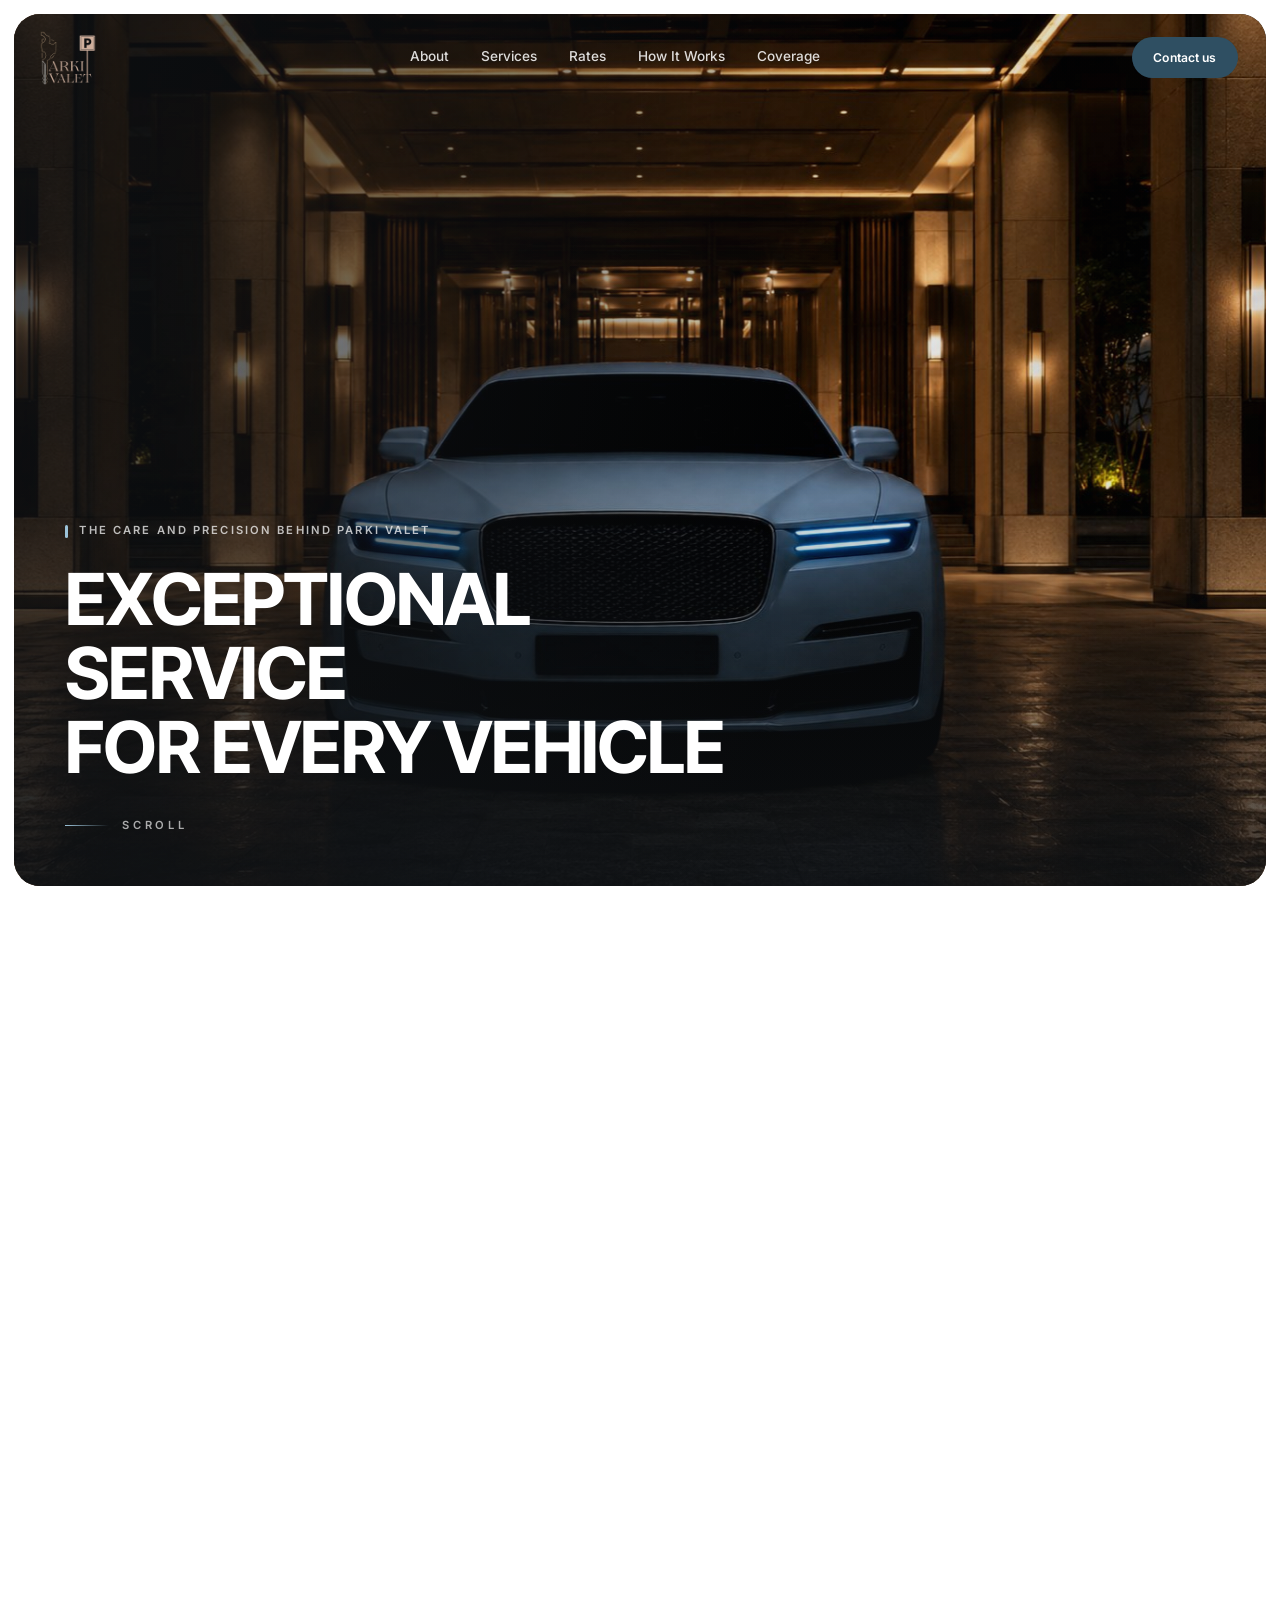
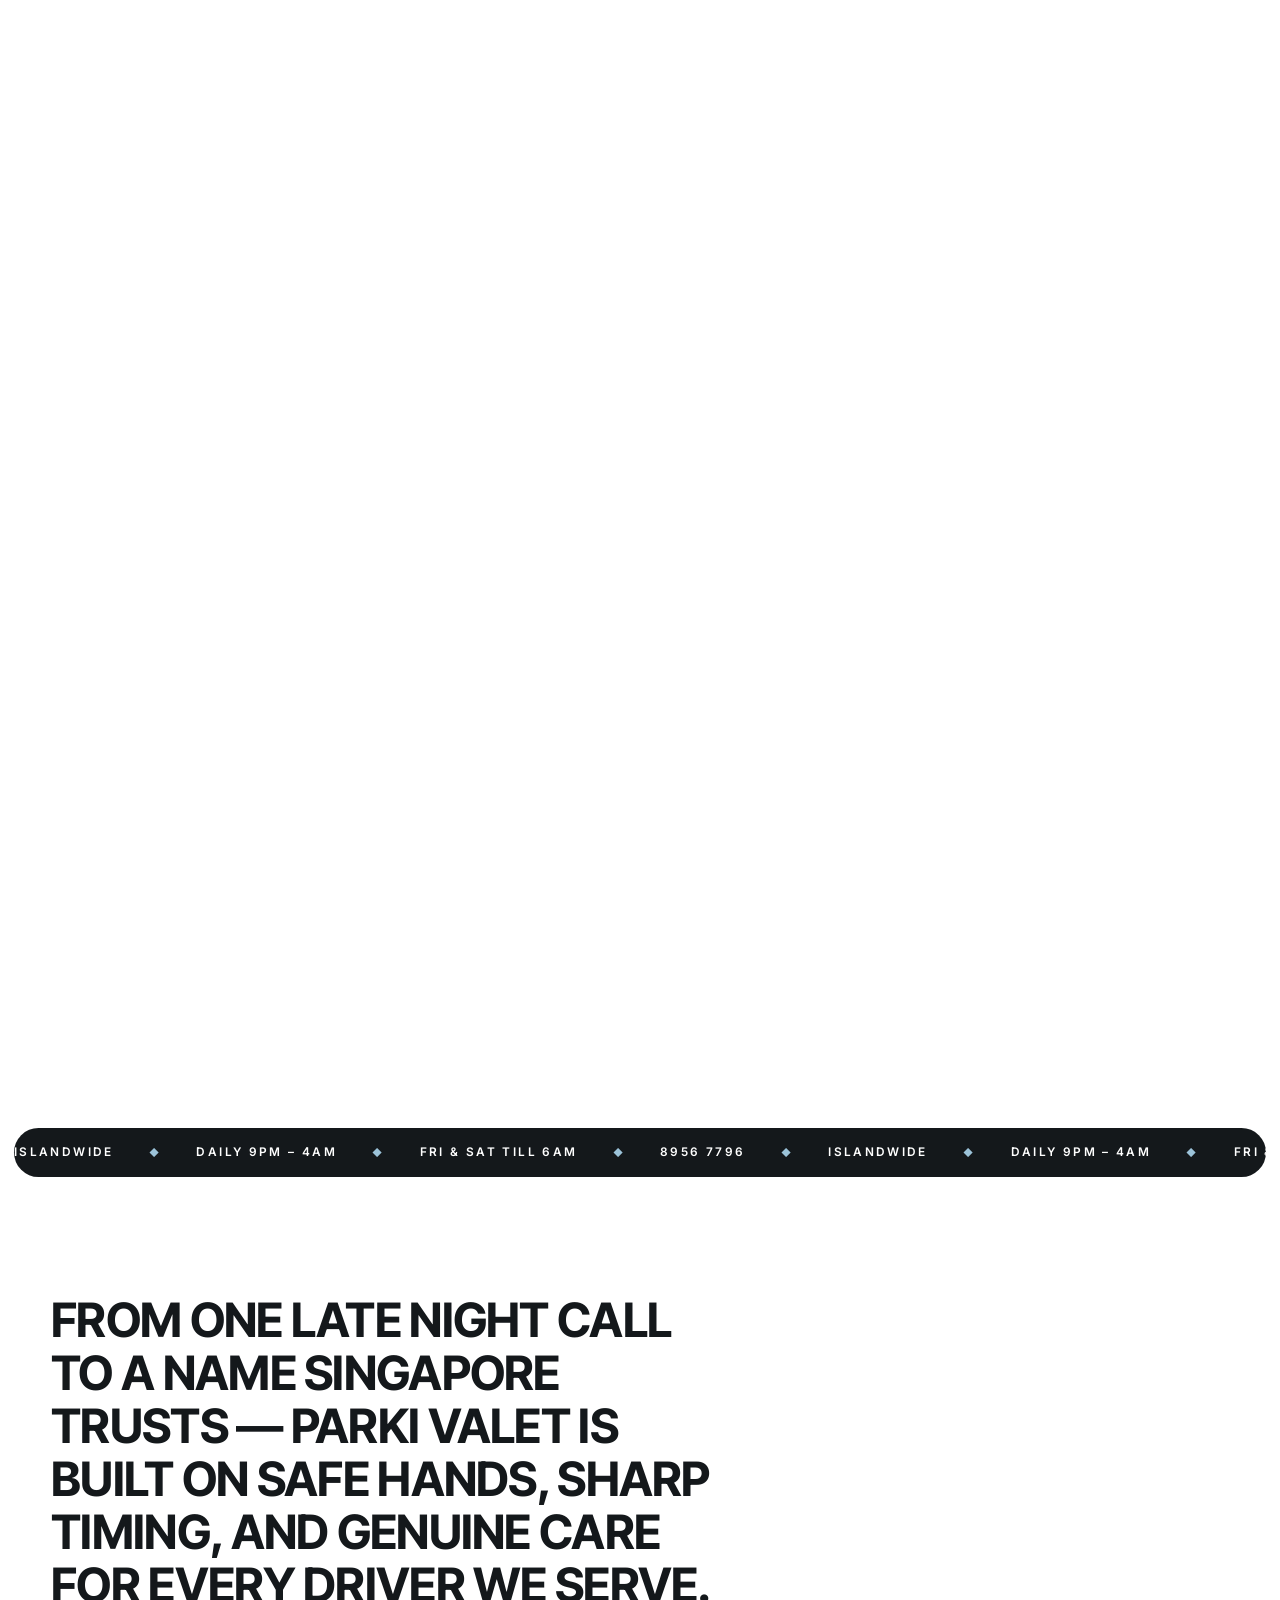
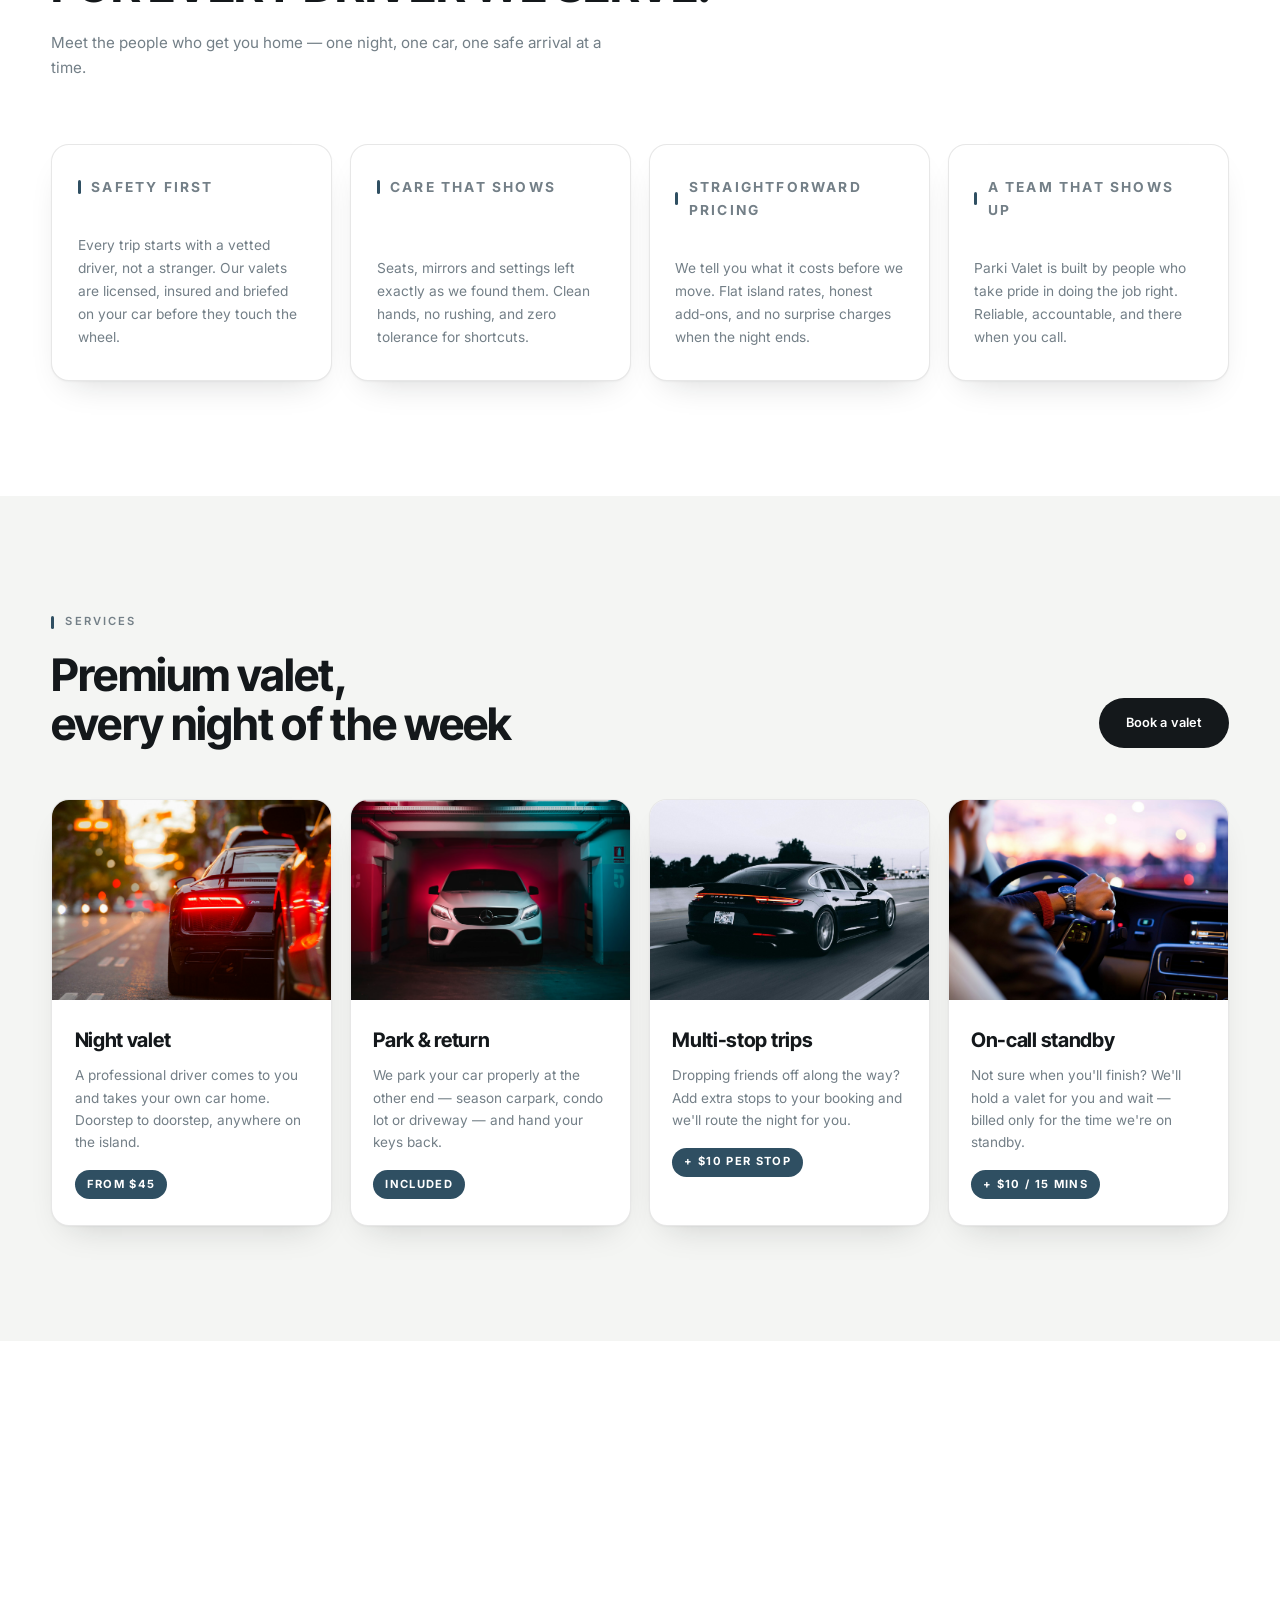
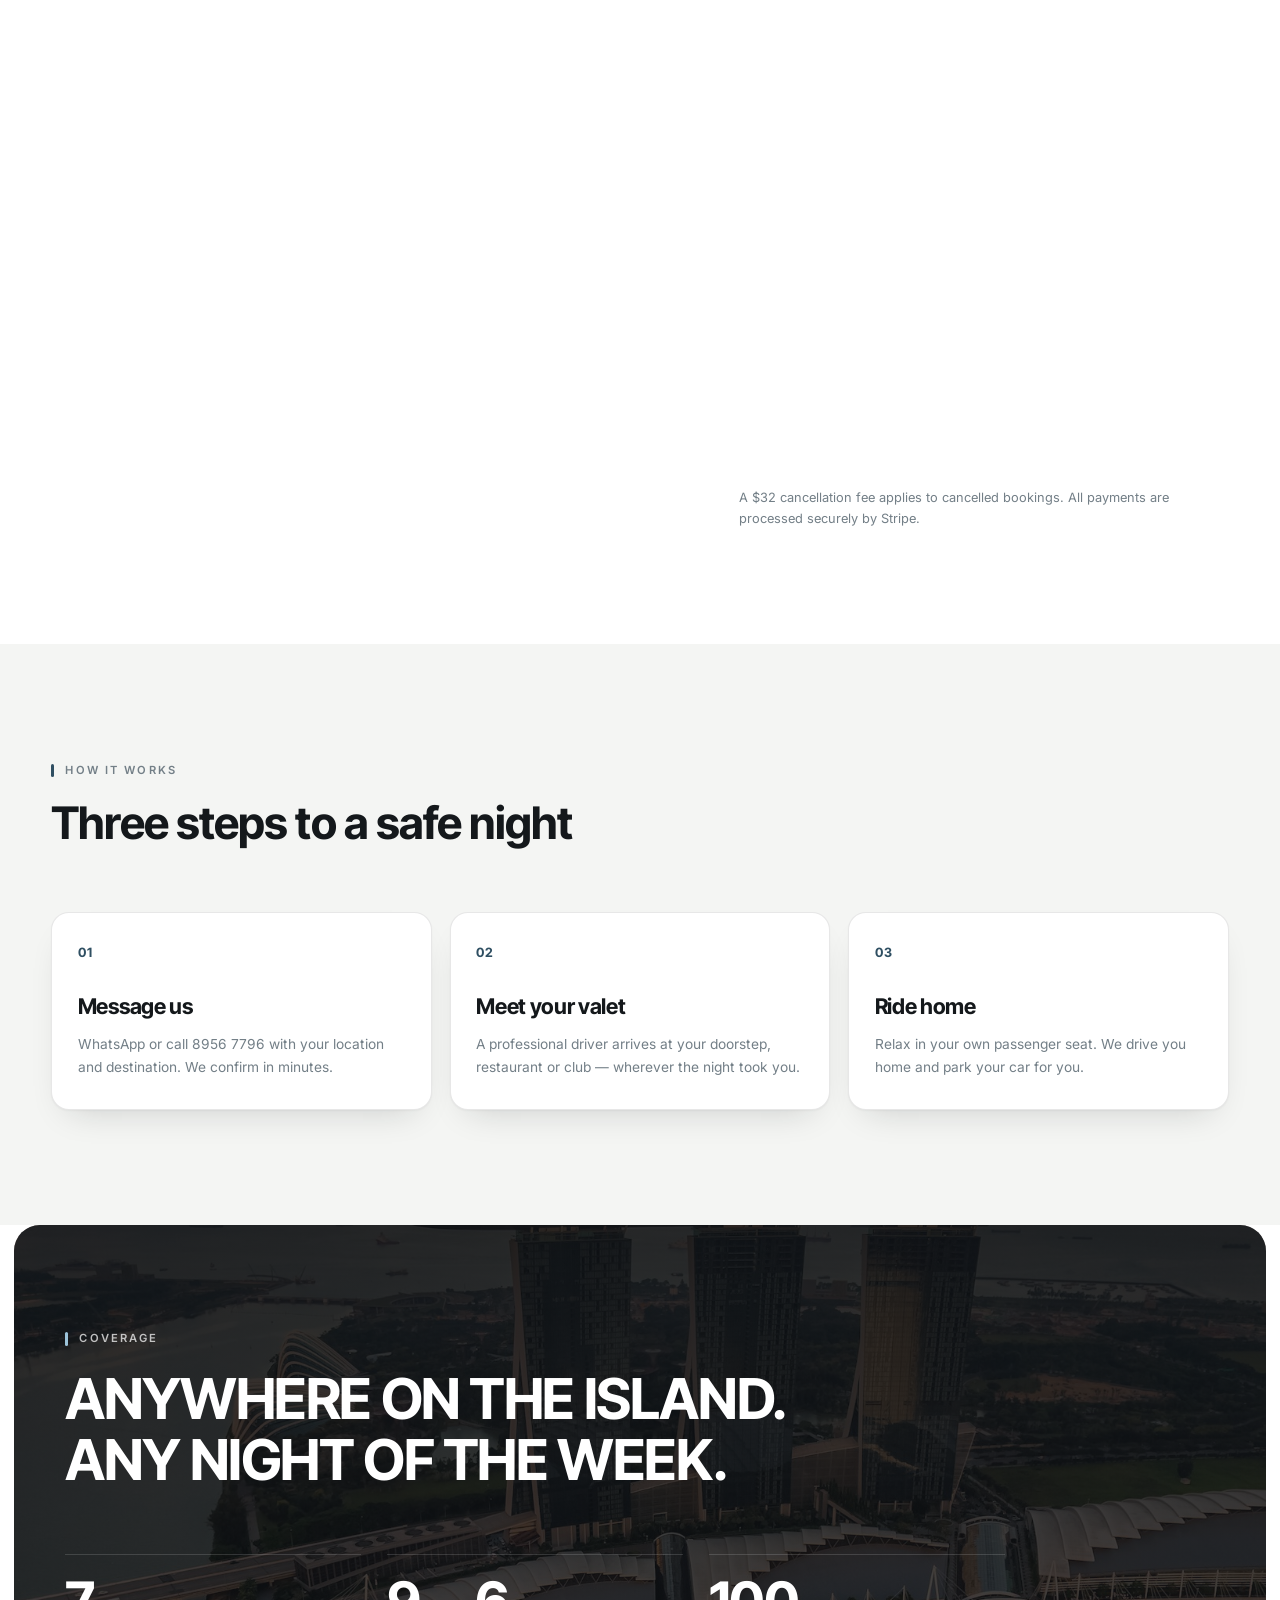
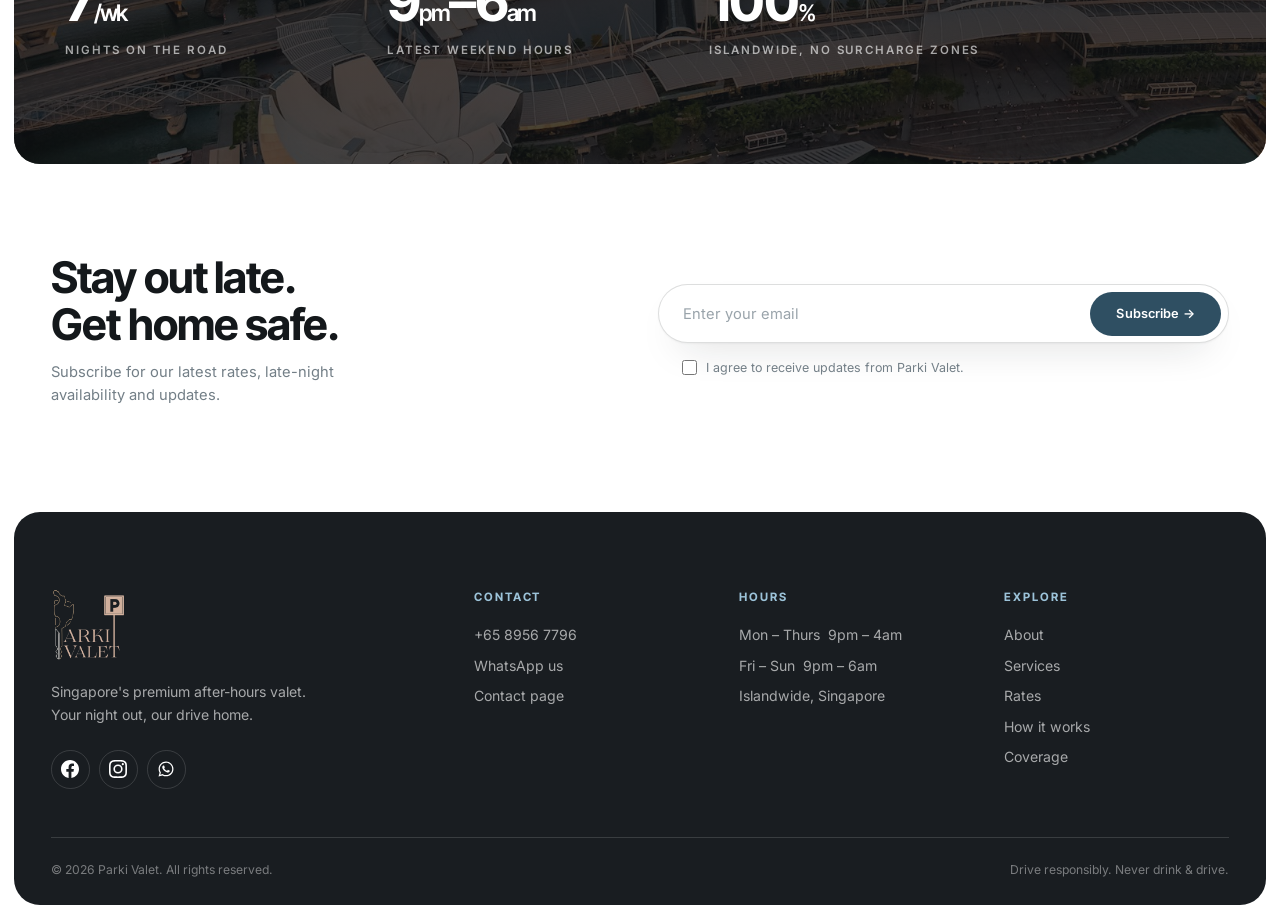
==== commit 3d677ee8: "Add e-commerce shop section with Stripe Buy Button slots, preloader, remove video section Co-Authore" ====
--- a/index.html
+++ b/index.html
@@ -8,7 +8,7 @@
   <link rel="preconnect" href="https://fonts.googleapis.com" />
   <link rel="preconnect" href="https://fonts.gstatic.com" crossorigin />
   <link href="https://fonts.googleapis.com/css2?family=Inter+Tight:wght@400;500;600;700;800&family=Inter:wght@300;400;500;600&display=swap" rel="stylesheet" />
-  <link rel="stylesheet" href="style.css?v=9" />
+  <link rel="stylesheet" href="style.css?v=10" />
   <link rel="icon" type="image/svg+xml" href='data:image/svg+xml,<svg xmlns="http://www.w3.org/2000/svg" viewBox="0 0 100 100"><rect x="8" y="8" width="84" height="84" rx="18" fill="%232f4f62"/><text x="50" y="72" font-family="Helvetica,Arial,sans-serif" font-weight="bold" font-size="60" fill="%23ffffff" text-anchor="middle">P</text></svg>' />
 </head>
 <body>
@@ -173,50 +173,91 @@
     </div>
   </section>
 
-  <!-- ======= RATES ======= -->
+  <!-- ======= SHOP / RATES ======= -->
+  <!--
+    ============================================================
+    STRIPE SETUP — read me
+    ------------------------------------------------------------
+    Each product below has a .buy-slot with two data attributes:
+        data-stripe-buy-button-id="..."
+        data-stripe-publishable-key="..."
+    1. In Stripe: create a Product + price, then a Buy Button
+       (Stripe Dashboard -> Product catalog -> Buy button).
+    2. Copy its "buy-button-id" (starts with buy_btn_...) and your
+       publishable key (pk_live_... or pk_test_...).
+    3. Paste them into the matching data-* attributes below.
+    The page auto-swaps the "Book & pay" fallback for the real
+    Stripe button as soon as both values are filled in.
+    The same publishable key is reused for every product.
+    ============================================================
+  -->
   <section class="section rates" id="rates">
     <div class="container">
       <div class="sec-head reveal">
         <div>
-          <p class="tag"><span class="tag__bar"></span>Rates</p>
-          <h2 class="heading">Simple, honest pricing</h2>
-        </div>
-        <a class="btn btn--dark" href="https://wa.me/6589567796" target="_blank" rel="noopener">Get a quote</a>
-      </div>
-
-      <div class="rate-grid">
-        <div class="rate-main reveal">
-          <div class="rate-main__top">
-            <div>
-              <h3>Valet Service</h3>
-              <ul class="rate-list">
-                <li>9pm &ndash; 4am &nbsp;(Mon &ndash; Thurs)</li>
-                <li>9pm &ndash; 6am &nbsp;(Fri &ndash; Sun)</li>
-                <li>Islandwide, no surcharge zones</li>
-              </ul>
+          <p class="tag"><span class="tag__bar"></span>Book &amp; pay online</p>
+          <h2 class="heading">Reserve your valet<br />in a few taps</h2>
+        </div>
+        <a class="btn btn--dark" href="https://wa.me/6589567796" target="_blank" rel="noopener">Prefer to chat? WhatsApp us</a>
+      </div>
+
+      <div class="shop-grid">
+        <!-- Featured product -->
+        <article class="shop-card shop-card--main reveal">
+          <div class="shop-card__badge">Most booked</div>
+          <div class="shop-card__body">
+            <p class="tag"><span class="tag__bar"></span>Valet service</p>
+            <h3 class="shop-card__title">Night Valet</h3>
+            <p class="shop-card__desc">A professional driver comes to you and takes your own car home &mdash; doorstep to doorstep, anywhere on the island.</p>
+            <ul class="rate-list">
+              <li>9pm &ndash; 4am &nbsp;(Mon &ndash; Thurs)</li>
+              <li>9pm &ndash; 6am &nbsp;(Fri &ndash; Sun)</li>
+              <li>Islandwide, no surcharge zones</li>
+            </ul>
+          </div>
+          <div class="shop-card__foot">
+            <div class="shop-card__price"><span>$</span>45<small>/ trip</small></div>
+            <div class="buy-slot"
+                 data-stripe-buy-button-id="REPLACE_WITH_BUY_BUTTON_ID"
+                 data-stripe-publishable-key="REPLACE_WITH_PUBLISHABLE_KEY">
+              <a class="btn btn--accent btn--lg buy-fallback" href="https://wa.me/6589567796" target="_blank" rel="noopener">Book &amp; pay</a>
             </div>
-            <div class="rate-price"><span>$</span>45</div>
-          </div>
-          <a class="btn btn--accent rate-main__btn" href="https://wa.me/6589567796" target="_blank" rel="noopener">Book this rate</a>
-        </div>
-
-        <div class="rate-side">
-          <div class="rate-row reveal">
-            <span class="rate-row__name">Additional location</span>
-            <span class="rate-row__val">+ $10</span>
-          </div>
-          <div class="rate-row reveal">
-            <span class="rate-row__name">Waiting charges / 15 mins</span>
-            <span class="rate-row__val">+ $10</span>
-          </div>
-          <div class="rate-row reveal">
-            <span class="rate-row__name">Cancellation fee</span>
-            <span class="rate-row__val">$32</span>
-          </div>
-          <a class="rate-phone reveal" href="tel:+6589567796">
-            <span>Call us now</span>
-            8956 7796
-          </a>
+          </div>
+        </article>
+
+        <!-- Add-ons column -->
+        <div class="shop-side">
+          <article class="shop-card shop-card--addon reveal">
+            <div class="shop-card__body">
+              <h3 class="shop-card__title">Additional location</h3>
+              <p class="shop-card__desc">Extra pickup or drop-off stop along the way.</p>
+            </div>
+            <div class="shop-card__foot">
+              <div class="shop-card__price shop-card__price--sm"><span>+$</span>10</div>
+              <div class="buy-slot"
+                   data-stripe-buy-button-id="REPLACE_WITH_BUY_BUTTON_ID"
+                   data-stripe-publishable-key="REPLACE_WITH_PUBLISHABLE_KEY">
+                <a class="btn btn--dark buy-fallback" href="https://wa.me/6589567796" target="_blank" rel="noopener">Add</a>
+              </div>
+            </div>
+          </article>
+
+          <article class="shop-card shop-card--addon reveal">
+            <div class="shop-card__body">
+              <h3 class="shop-card__title">Waiting time</h3>
+              <p class="shop-card__desc">Per 15 minutes on standby, billed only if you need us to wait.</p>
+            </div>
+            <div class="shop-card__foot">
+              <div class="shop-card__price shop-card__price--sm"><span>+$</span>10</div>
+              <div class="buy-slot"
+                   data-stripe-buy-button-id="REPLACE_WITH_BUY_BUTTON_ID"
+                   data-stripe-publishable-key="REPLACE_WITH_PUBLISHABLE_KEY">
+                <a class="btn btn--dark buy-fallback" href="https://wa.me/6589567796" target="_blank" rel="noopener">Add</a>
+              </div>
+            </div>
+          </article>
+
+          <p class="shop-note">A $32 cancellation fee applies to cancelled bookings. All payments are processed securely by Stripe.</p>
         </div>
       </div>
     </div>
@@ -357,6 +398,6 @@
     <svg viewBox="0 0 24 24" width="24" height="24" fill="currentColor"><path d="M12.04 2c-5.46 0-9.91 4.45-9.91 9.91 0 1.75.46 3.45 1.32 4.95L2.05 22l5.25-1.38a9.87 9.87 0 0 0 4.74 1.21c5.46 0 9.91-4.45 9.91-9.91 0-2.65-1.03-5.14-2.9-7.01A9.82 9.82 0 0 0 12.04 2zm0 18.15c-1.48 0-2.93-.4-4.2-1.15l-.3-.18-3.12.82.83-3.04-.2-.31a8.26 8.26 0 0 1-1.26-4.38c0-4.54 3.7-8.24 8.25-8.24 2.2 0 4.27.86 5.82 2.42a8.18 8.18 0 0 1 2.41 5.83c0 4.54-3.7 8.23-8.23 8.23zm4.52-6.16c-.25-.12-1.47-.72-1.69-.81-.23-.08-.39-.12-.56.13-.17.25-.64.81-.78.97-.14.17-.29.19-.54.06-.25-.12-1.05-.39-1.99-1.23-.74-.66-1.23-1.47-1.38-1.72-.14-.25-.02-.38.11-.51.11-.11.25-.29.37-.43s.17-.25.25-.41c.08-.17.04-.31-.02-.43-.06-.12-.56-1.34-.76-1.84-.2-.48-.41-.42-.56-.43h-.48c-.17 0-.43.06-.66.31-.22.25-.86.85-.86 2.07 0 1.22.89 2.4 1.01 2.56.12.17 1.75 2.67 4.23 3.74.59.26 1.05.41 1.41.52.59.19 1.13.16 1.56.1.48-.07 1.47-.6 1.67-1.18.21-.58.21-1.07.15-1.18-.06-.1-.23-.16-.48-.29z"/></svg>
   </a>
 
-  <script src="script.js?v=9"></script>
+  <script src="script.js?v=10"></script>
 </body>
 </html>
--- a/style.css
+++ b/style.css
@@ -511,33 +511,14 @@
 .svc.reveal { transform: translateY(46px) scale(0.975); }
 .svc.reveal.in { transform: none; }
 
-/* ---------- Rates ---------- */
-.rate-grid {
+/* ---------- Shop / Rates ---------- */
+.shop-grid {
   display: grid;
   grid-template-columns: 1.15fr 0.85fr;
   gap: 1.1rem;
   align-items: stretch;
 }
-.rate-main {
-  background: var(--dark);
-  color: #fff;
-  border-radius: 22px;
-  padding: clamp(2rem, 3.4vw, 2.8rem);
-  display: flex;
-  flex-direction: column;
-  justify-content: space-between;
-  gap: 2.4rem;
-  box-shadow: 0 30px 70px -26px rgba(20, 24, 27, 0.6);
-}
-.rate-main__top { display: flex; justify-content: space-between; gap: 1.5rem; align-items: flex-start; }
-.rate-main h3 {
-  font-family: var(--display);
-  font-size: clamp(1.6rem, 2.6vw, 2.2rem);
-  font-weight: 700;
-  letter-spacing: -0.02em;
-  margin-bottom: 1.1rem;
-}
-.rate-list { list-style: none; }
+.rate-list { list-style: none; margin-top: 1.2rem; }
 .rate-list li {
   position: relative;
   padding-left: 1.3rem;
@@ -553,60 +534,104 @@
   background: var(--accent-light);
   border-radius: 2px;
 }
-.rate-price {
-  font-family: var(--display);
-  font-weight: 700;
-  font-size: clamp(3.4rem, 7vw, 5.4rem);
-  line-height: 0.9;
+
+/* Product cards */
+.shop-card {
+  position: relative;
+  background: #fff;
+  border: 1px solid var(--line);
+  border-radius: 20px;
+  box-shadow: 0 1px 2px rgba(20, 24, 27, 0.04), 0 16px 34px -18px rgba(20, 24, 27, 0.2);
+  transition: transform 0.5s var(--ease), box-shadow 0.5s var(--ease);
+  display: flex;
+  flex-direction: column;
+}
+.shop-card:hover {
+  transform: translateY(-6px);
+  box-shadow: 0 2px 5px rgba(20, 24, 27, 0.05), 0 34px 62px -22px rgba(20, 24, 27, 0.34);
+}
+
+/* Featured dark card */
+.shop-card--main {
+  background: var(--dark);
+  color: #fff;
+  border-color: transparent;
+  padding: clamp(2rem, 3.4vw, 2.9rem);
+  justify-content: space-between;
+  box-shadow: 0 30px 70px -26px rgba(20, 24, 27, 0.6);
+}
+.shop-card--main .tag { color: var(--muted-dark); }
+.shop-card__badge {
+  position: absolute;
+  top: 1.5rem; right: 1.5rem;
+  background: var(--accent-light);
+  color: var(--ink);
+  font-size: 0.66rem;
+  font-weight: 700;
+  letter-spacing: 0.12em;
+  text-transform: uppercase;
+  padding: 0.4rem 0.8rem;
+  border-radius: 999px;
+}
+.shop-card__body { margin-bottom: 2.2rem; }
+.shop-card__title {
+  font-family: var(--display);
+  font-weight: 700;
+  letter-spacing: -0.02em;
+  margin-top: 0.9rem;
+}
+.shop-card--main .shop-card__title { font-size: clamp(1.9rem, 3vw, 2.6rem); }
+.shop-card__desc { margin-top: 0.7rem; font-size: 0.92rem; color: var(--muted-dark); max-width: 42ch; line-height: 1.65; }
+.shop-card--main .shop-card__desc { color: var(--muted-dark); }
+
+.shop-card__foot {
+  display: flex;
+  align-items: flex-end;
+  justify-content: space-between;
+  gap: 1.5rem;
+  flex-wrap: wrap;
+}
+.shop-card__price {
+  font-family: var(--display);
+  font-weight: 700;
+  font-size: clamp(3rem, 6vw, 4.8rem);
+  line-height: 0.85;
   letter-spacing: -0.04em;
   color: var(--accent-light);
   display: flex;
   align-items: flex-start;
 }
-.rate-price span { font-size: 0.36em; margin-top: 0.35em; margin-right: 0.08em; }
-.rate-main__btn { align-self: flex-start; }
-
-.rate-side { display: flex; flex-direction: column; gap: 1.1rem; }
-.rate-row {
-  background: #fff;
-  border: 1px solid var(--line);
-  border-radius: 16px;
-  padding: 1.15rem 1.4rem;
-  display: flex;
-  align-items: center;
-  justify-content: space-between;
-  gap: 1rem;
-  box-shadow: 0 1px 2px rgba(20, 24, 27, 0.04), 0 14px 30px -20px rgba(20, 24, 27, 0.22);
-  transition: transform 0.4s var(--ease), box-shadow 0.4s var(--ease);
-}
-.rate-row:hover { transform: translateY(-4px); box-shadow: 0 2px 5px rgba(20,24,27,0.05), 0 26px 48px -24px rgba(20,24,27,0.34); }
-.rate-row__name { font-size: 0.9rem; color: var(--muted); }
-.rate-row__val { font-family: var(--display); font-weight: 700; font-size: 1.15rem; }
-
-.rate-phone {
-  margin-top: auto;
-  background: var(--accent);
-  border-radius: 16px;
-  padding: 1.2rem 1.4rem;
-  font-family: var(--display);
-  font-weight: 700;
-  font-size: clamp(1.6rem, 2.6vw, 2.1rem);
-  letter-spacing: -0.02em;
-  line-height: 1.1;
-  color: #fff;
-  transition: transform 0.4s var(--ease), box-shadow 0.4s var(--ease);
-}
-.rate-phone span {
-  display: block;
+.shop-card__price span { font-size: 0.36em; margin-top: 0.4em; margin-right: 0.06em; }
+.shop-card__price small {
   font-family: var(--sans);
-  font-size: 0.68rem;
-  font-weight: 700;
-  letter-spacing: 0.16em;
-  text-transform: uppercase;
-  opacity: 0.62;
-  margin-bottom: 0.3rem;
-}
-.rate-phone:hover { transform: translateY(-4px); box-shadow: 0 20px 40px -16px rgba(47, 79, 98, 0.6); }
+  font-size: 0.2em;
+  font-weight: 500;
+  letter-spacing: 0.06em;
+  color: var(--muted-dark);
+  align-self: flex-end;
+  margin-left: 0.5em;
+  margin-bottom: 0.5em;
+}
+
+/* Add-on light cards */
+.shop-side { display: flex; flex-direction: column; gap: 1.1rem; }
+.shop-card--addon { padding: 1.6rem 1.6rem 1.5rem; flex: 1; justify-content: space-between; }
+.shop-card--addon .shop-card__body { margin-bottom: 1.3rem; }
+.shop-card--addon .shop-card__title { font-size: 1.3rem; margin-top: 0; }
+.shop-card--addon .shop-card__desc { color: var(--muted); }
+.shop-card__price--sm { font-size: clamp(2rem, 3.4vw, 2.6rem); color: var(--accent); }
+.shop-card__price--sm span { font-size: 0.5em; margin-top: 0.15em; }
+
+.shop-note {
+  font-size: 0.8rem;
+  color: var(--muted);
+  line-height: 1.6;
+  padding: 0 0.2rem;
+}
+
+/* Buy slot — fallback button + injected Stripe button */
+.buy-slot { display: inline-flex; align-items: center; }
+.buy-slot stripe-buy-button { display: block; }
 
 /* ---------- How ---------- */
 .how { background: var(--off); }
@@ -890,7 +915,7 @@
   .nav { padding-inline: calc(var(--gut) + 12px); }
   .hero__pin { height: 260vh; }
   .hero__img { object-position: center 70%; }
-  .rate-grid { grid-template-columns: 1fr; }
+  .shop-grid { grid-template-columns: 1fr; }
   .cards--3 { grid-template-columns: 1fr; }
   .coverage__stats { grid-template-columns: 1fr; gap: 1.4rem; }
   .newsletter__inner { grid-template-columns: 1fr; }
@@ -901,8 +926,7 @@
   .cards, .svc-grid { grid-template-columns: 1fr; }
   .footer__grid { grid-template-columns: 1fr; gap: 2rem; }
   .field-row { grid-template-columns: 1fr; gap: 0; }
-  .rate-main__top { flex-direction: column; }
-  .rate-price { align-self: flex-end; }
+  .shop-card__foot { align-items: flex-start; }
   .newsletter__row { flex-direction: column; border-radius: 20px; padding: 0.85rem; gap: 0.7rem; }
   .newsletter__row input { padding: 0.4rem 0.6rem; }
   .newsletter__consent, .newsletter__done { padding-left: 0.4rem; }
